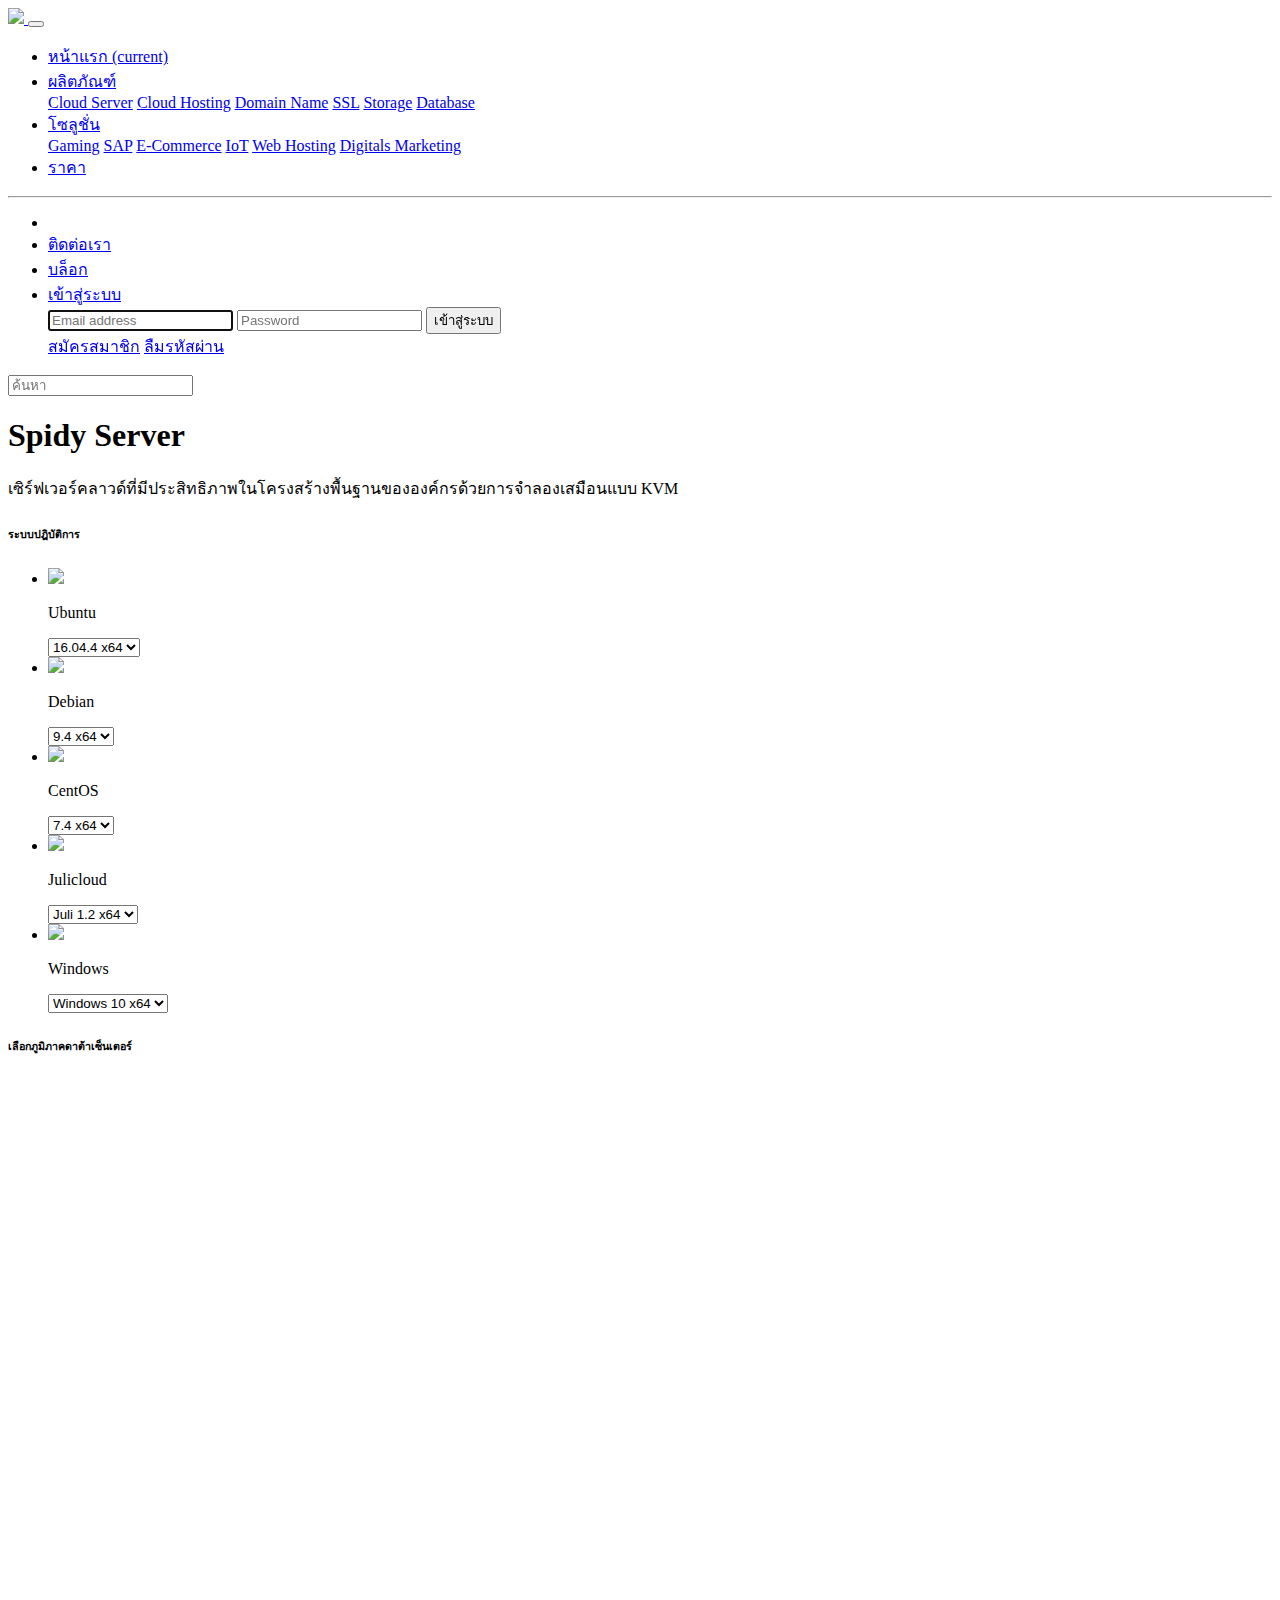
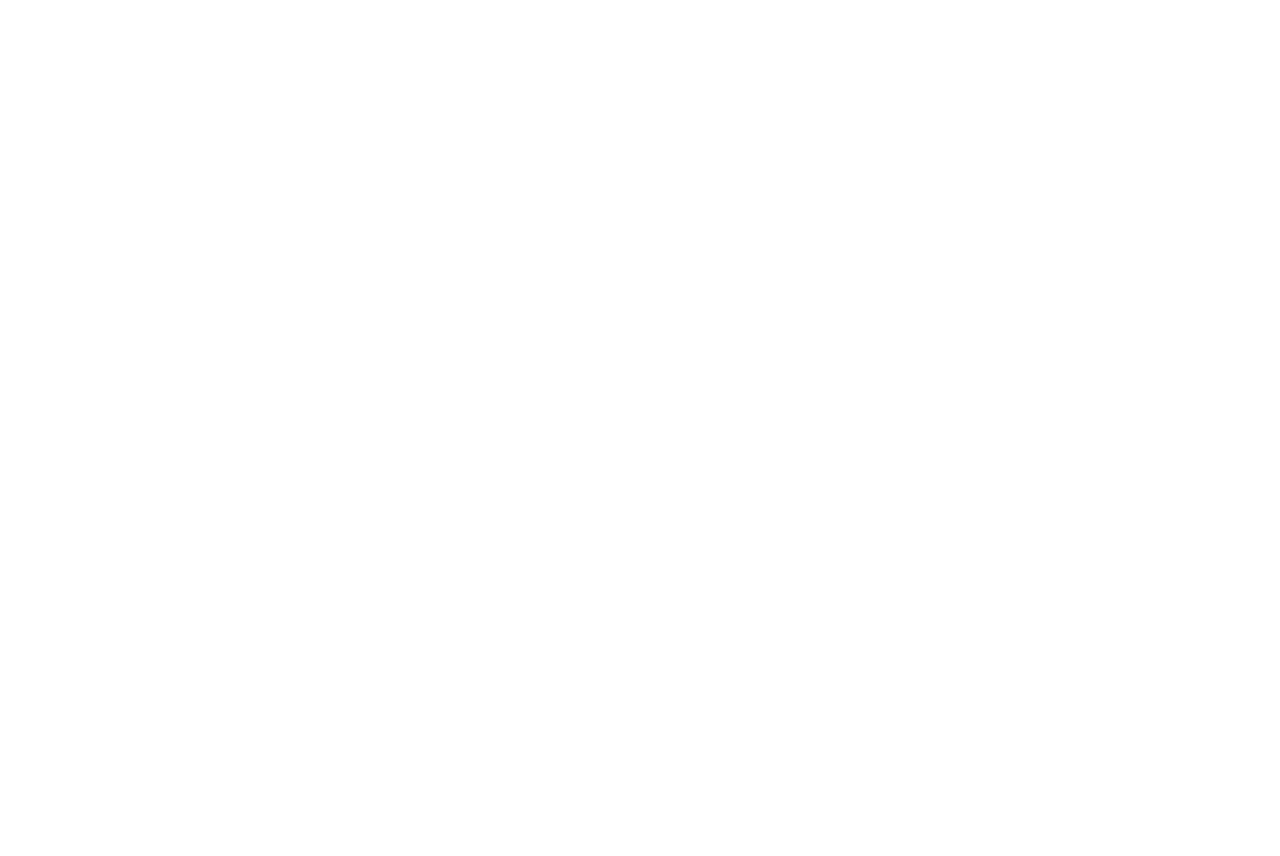
==== index.html @ 9f742e3f "update" ====
<!DOCTYPE html>
<html>

<head>
    <meta charset="utf-8" />
    <title>Spidy Base</title>
    <meta name="viewport" content="width=device-width, initial-scale=1">

    <link rel="stylesheet" href="css/reset.css">
    <link rel="stylesheet" href="css/font-awesome.min.css">
    <link rel="stylesheet" href="css/bootstrap.min.css">
    <link rel="stylesheet" href="css/style.css">

    <script src="js/jquery.js"></script>
    <script src="js/bootstrap.min.js"></script>

    <link href="https://fonts.googleapis.com/css?family=Prompt:300,400,600|Roboto:300,400,500&amp;subset=thai" rel="stylesheet">
</head>

<body>
    <header>
        <nav class="navbar fixed-top navbar-expand-lg navbar-dark bgc-dark">
            <div class="container">
                <a class="navbar-brand" href="/">
                    <img src="images/logo.png" height="43" class="d-inline-block align-top">
                </a>
                <button class="navbar-toggler" type="button" data-toggle="collapse" data-target="#navbarSupportedContent" aria-controls="navbarSupportedContent"
                    aria-expanded="false" aria-label="Toggle navigation">
                    <span class="navbar-toggler-icon"></span>
                </button>
                <div class="collapse navbar-collapse" id="navbarSupportedContent">
                    <ul class="navbar-nav mr-auto">
                        <li class="nav-item active">
                            <a class="nav-link" href="#">หน้าแรก
                                <span class="sr-only">(current)</span>
                            </a>
                        </li>
                        <li class="nav-item dropdown">
                            <a class="nav-link dropdown-toggle" href="#" id="navbarDropdown" role="button" data-toggle="dropdown" aria-haspopup="true"
                                aria-expanded="false">
                                ผลิตภัณฑ์
                            </a>
                            <div class="dropdown-menu" aria-labelledby="navbarDropdown">
                                <a class="dropdown-item" href="#">Cloud Server</a>
                                <a class="dropdown-item" href="#">Cloud Hosting</a>
                                <a class="dropdown-item" href="#">Domain Name</a>
                                <a class="dropdown-item" href="#">SSL</a>
                                <a class="dropdown-item" href="#">Storage</a>
                                <a class="dropdown-item" href="#">Database</a>
                            </div>
                        </li>
                        <li class="nav-item dropdown">
                            <a class="nav-link dropdown-toggle" href="#" id="navbarDropdown" role="button" data-toggle="dropdown" aria-haspopup="true"
                                aria-expanded="false">
                                โซลูชั่น
                            </a>
                            <div class="dropdown-menu" aria-labelledby="navbarDropdown">
                                <a class="dropdown-item" href="#">Gaming</a>
                                <a class="dropdown-item" href="#">SAP</a>
                                <a class="dropdown-item" href="#">E-Commerce</a>
                                <a class="dropdown-item" href="#">IoT</a>
                                <a class="dropdown-item" href="#">Web Hosting</a>
                                <a class="dropdown-item" href="#">Digitals Marketing</a>
                            </div>
                        </li>
                        <li class="nav-item">
                            <a class="nav-link" href="#">ราคา</a>
                        </li>
                    </ul>
                    <hr>
                    <div class="my-2 my-lg-0">
                        <ul class="navbar-nav mr-auto">
                            <li class="nav-item">
                                <a class="nav-link form-search-icon" href="#">
                                    <i class="fa fa-search"></i>
                                </a>
                            </li>
                            <li class="nav-item">
                                <a class="nav-link" href="#">ติดต่อเรา</a>
                            </li>
                            <li class="nav-item">
                                <a class="nav-link" href="#">บล็อก</a>
                            </li>
                            <span class="hr-vertical"></span>
                            <li class="nav-item dropdown">
                                <a class="nav-link dropdown-toggle" href="#" id="navDropLogin" role="button" data-toggle="dropdown" aria-haspopup="true"
                                    aria-expanded="false">
                                    <i class="fa fa-fw fa-user icon-nav-user"></i>
                                    <span class="login-text">เข้าสู่ระบบ</span>
                                </a>
                                <div class="dropdown-menu drop-login" aria-labelledby="navDropLogin">
                                    <form class="form-signin">
                                        <input type="email" class="form-control nav-login" placeholder="Email address" required="" autofocus="">
                                        <input type="password" class="form-control nav-login" placeholder="Password" required="">
                                        <button class="btn btn-sm btn-secondary btn-block" type="submit">เข้าสู่ระบบ</button>
                                    </form>
                                    <a class="dropdown-item" href="#">สมัครสมาชิก</a>
                                    <a class="dropdown-item" href="#">ลืมรหัสผ่าน</a>
                                </div>
                            </li>
                        </ul>
                        <div class="search-box">
                            <form class="form-inline form-search">
                                <input class="form-control" type="search" placeholder="ค้นหา" aria-label="Search">
                            </form>
                        </div>
                    </div>
                </div>
            </div>
        </nav>
    </header>
    <section id="customize">
        <div class="container">
            <h1 class="header-section">Spidy
                <span class="header-section-sub">Server</span>
            </h1>
            <p>เซิร์ฟเวอร์คลาวด์ที่มีประสิทธิภาพในโครงสร้างพื้นฐานขององค์กรด้วยการจำลองเสมือนแบบ KVM</p>

            <h6>ระบบปฎิบัติการ</h6>
            <ul class="os-slider">
                <li class="oslist">
                    <div class="card active">
                        <div class="card-head">
                            <img class="os-img" src="images/os_1.png" width="80">
                            <p class="title">Ubuntu</p>
                        </div>
                        <div class="card-body">
                            <select class="form-control">
                                <option>16.04.4 x64</option>
                                <option>16.04.4 x32</option>
                                <option>14.04.5 x64</option>
                            </select>
                        </div>
                    </div>
                </li>
                <li class="oslist">
                    <div class="card">
                        <div class="card-head">
                            <img class="os-img" src="images/os_2.png" width="80">
                            <p>Debian</p>
                        </div>
                        <div class="card-body">
                            <select class="form-control">
                                <option>9.4 x64</option>
                                <option>9.4 x32</option>
                            </select>
                        </div>
                    </div>
                </li>
                <li class="oslist">
                    <div class="card">
                        <div class="card-head">
                            <img class="os-img" src="images/os_3.png" width="80">
                            <p>CentOS</p>
                        </div>
                        <div class="card-body">
                            <select class="form-control">
                                <option>7.4 x64</option>
                                <option>7.4 x32</option>
                            </select>
                        </div>
                    </div>
                </li>
                <li class="oslist">
                    <div class="card">
                        <div class="card-head">
                            <img class="os-img" src="images/os_4.png" width="80">
                            <p>Julicloud</p>
                        </div>
                        <div class="card-body">
                            <select class="form-control">
                                <option>Juli 1.2 x64</option>
                                <option>Juli 1.2 x32</option>
                            </select>
                        </div>
                    </div>
                </li>
                <li class="oslist">
                    <div class="card">
                        <div class="card-head">
                            <img class="os-img" src="images/os_5.png" width="80">
                            <p>Windows</p>
                        </div>
                        <div class="card-body">
                            <select class="form-control">
                                <option>Windows 10 x64</option>
                                <option>Windows 10 x32</option>
                            </select>
                        </div>
                    </div>
                </li>
            </ul>
            <h6>เลือกภูมิภาคดาต้าเซ็นเตอร์</h6>
        </div>
    </section>
    <br>
    <br>
    <br>
    <br>
    <br>
    <br>
    <br>
    <br>
    <br>
    <br>
    <br>
    <br>
    <br>
    <br>
    <br>
    <br>
    <br>
    <br>
    <br>
    <br>
    <br>
    <br>
    <br>
    <br>
    <br>
    <br>
    <br>
    <br>
    <br>
    <br>
    <br>
    <br>
    <br>
    <br>
    <br>
    <br>
    <br>
    <br>
    <br>
    <br>
    <br>
    <br>
    <br>
    <br>
    <br>
    <br>
    <br>
    <br>
    <br>
    <br>
    <br>
    <br>
    <br>
    <br>
    <br>
    <br>
    <br>
    <br>
    <br>
    <br>
    <br>
    <br>
    <br>
    <br>
    <br>
    <br>
    <br>
    <br>
    <br>
    <br>
    <br>
    <br>
    <br>
    <br>
    <br>
    <br>
</body>

</html>
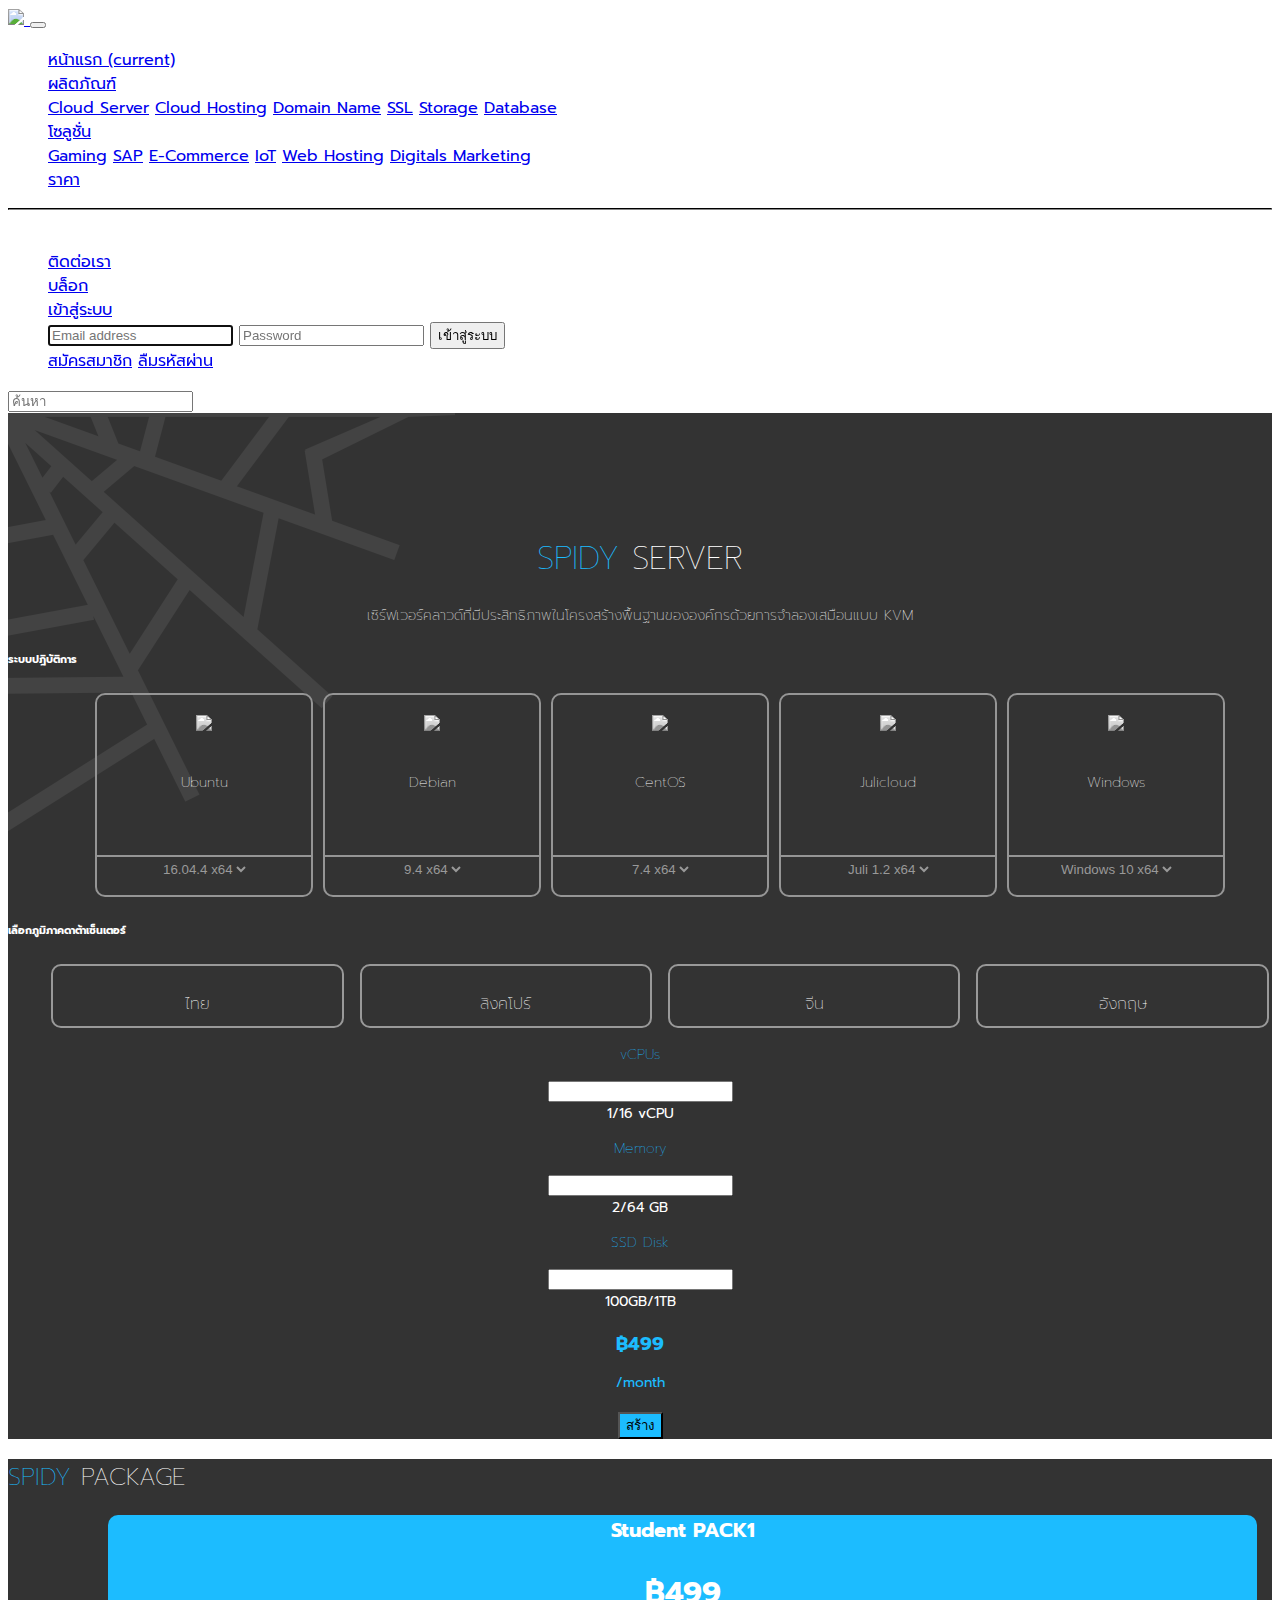
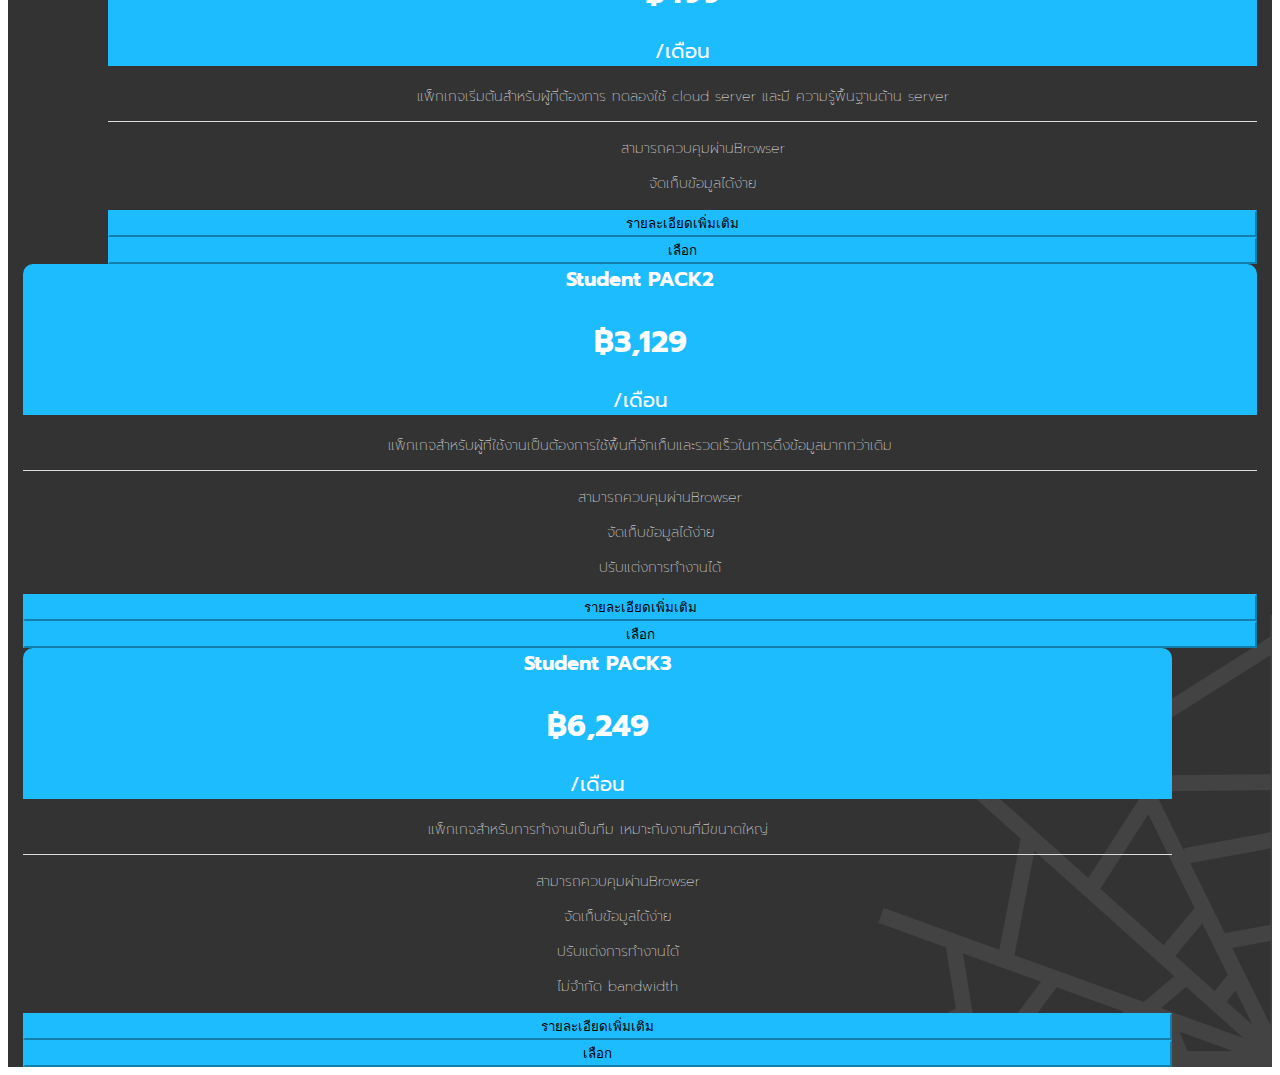
==== commit 5f218d5d: "Update" ====
--- a/index.html
+++ b/index.html
@@ -3,16 +3,21 @@
 
 <head>
     <meta charset="utf-8" />
-    <title>Spidy Base</title>
+    <title>Home - Spidybase</title>
     <meta name="viewport" content="width=device-width, initial-scale=1">
 
     <link rel="stylesheet" href="css/reset.css">
     <link rel="stylesheet" href="css/font-awesome.min.css">
     <link rel="stylesheet" href="css/bootstrap.min.css">
+    <link rel="stylesheet" href="css/bootstrap-slider.min.css">
     <link rel="stylesheet" href="css/style.css">
 
     <script src="js/jquery.js"></script>
+    <script src="https://cdnjs.cloudflare.com/ajax/libs/popper.js/1.11.0/umd/popper.min.js" integrity="sha384-b/U6ypiBEHpOf/4+1nzFpr53nxSS+GLCkfwBdFNTxtclqqenISfwAzpKaMNFNmj4"
+        crossorigin="anonymous"></script>
     <script src="js/bootstrap.min.js"></script>
+    <script src="js/bootstrap-slider.min.js"></script>
+    <script src="js/customize.js"></script>
 
     <link href="https://fonts.googleapis.com/css?family=Prompt:300,400,600|Roboto:300,400,500&amp;subset=thai" rel="stylesheet">
 </head>
@@ -21,7 +26,7 @@
     <header>
         <nav class="navbar fixed-top navbar-expand-lg navbar-dark bgc-dark">
             <div class="container">
-                <a class="navbar-brand" href="/">
+                <a class="navbar-brand" href="index.html">
                     <img src="images/logo.png" height="43" class="d-inline-block align-top">
                 </a>
                 <button class="navbar-toggler" type="button" data-toggle="collapse" data-target="#navbarSupportedContent" aria-controls="navbarSupportedContent"
@@ -31,7 +36,7 @@
                 <div class="collapse navbar-collapse" id="navbarSupportedContent">
                     <ul class="navbar-nav mr-auto">
                         <li class="nav-item active">
-                            <a class="nav-link" href="#">หน้าแรก
+                            <a class="nav-link" href="index.html">หน้าแรก
                                 <span class="sr-only">(current)</span>
                             </a>
                         </li>
@@ -76,7 +81,7 @@
                                 </a>
                             </li>
                             <li class="nav-item">
-                                <a class="nav-link" href="#">ติดต่อเรา</a>
+                                <a class="nav-link" href="contact.html">ติดต่อเรา</a>
                             </li>
                             <li class="nav-item">
                                 <a class="nav-link" href="#">บล็อก</a>
@@ -109,7 +114,7 @@
             </div>
         </nav>
     </header>
-    <section id="customize">
+    <section class="pt-100" id="customize">
         <div class="container">
             <h1 class="header-section">Spidy
                 <span class="header-section-sub">Server</span>
@@ -119,10 +124,12 @@
             <h6>ระบบปฎิบัติการ</h6>
             <ul class="os-slider">
                 <li class="oslist">
-                    <div class="card active">
+                    <div class="card">
                         <div class="card-head">
                             <img class="os-img" src="images/os_1.png" width="80">
-                            <p class="title">Ubuntu</p>
+                            <p class="title">
+                                Ubuntu
+                            </p>
                         </div>
                         <div class="card-body">
                             <select class="form-control">
@@ -137,7 +144,9 @@
                     <div class="card">
                         <div class="card-head">
                             <img class="os-img" src="images/os_2.png" width="80">
-                            <p>Debian</p>
+                            <p class="title">
+                                Debian
+                            </p>
                         </div>
                         <div class="card-body">
                             <select class="form-control">
@@ -151,7 +160,9 @@
                     <div class="card">
                         <div class="card-head">
                             <img class="os-img" src="images/os_3.png" width="80">
-                            <p>CentOS</p>
+                            <p class="title">
+                                CentOS
+                            </p>
                         </div>
                         <div class="card-body">
                             <select class="form-control">
@@ -165,7 +176,10 @@
                     <div class="card">
                         <div class="card-head">
                             <img class="os-img" src="images/os_4.png" width="80">
-                            <p>Julicloud</p>
+
+                            <p class="title">
+                                Julicloud
+                            </p>
                         </div>
                         <div class="card-body">
                             <select class="form-control">
@@ -179,7 +193,9 @@
                     <div class="card">
                         <div class="card-head">
                             <img class="os-img" src="images/os_5.png" width="80">
-                            <p>Windows</p>
+                            <p class="title">
+                                Windows
+                            </p>
                         </div>
                         <div class="card-body">
                             <select class="form-control">
@@ -191,84 +207,196 @@
                 </li>
             </ul>
             <h6>เลือกภูมิภาคดาต้าเซ็นเตอร์</h6>
+            <ul class="dtc-slider">
+                <li class="datacenter">
+                    <div class="dtc-list">
+                        <p class="dtc-text">ไทย</p>
+                    </div>
+                </li>
+                <li class="datacenter">
+                    <div class="dtc-list">
+                        <p class="dtc-text">สิงคโปร์</p>
+                    </div>
+                </li>
+                <li class="datacenter">
+                    <div class="dtc-list">
+                        <p class="dtc-text">จีน</p>
+                    </div>
+                </li>
+                <li class="datacenter">
+                    <div class="dtc-list">
+                        <p class="dtc-text">อังกฤษ</p>
+                    </div>
+                </li>
+            </ul>
+            <div class="row">
+                <div class="col-md-2 text-left">
+                    <p class="req-os-text">vCPUs
+                        <i class="fa fa-info-circle text-warning" data-toggle="tooltip" data-placement="right" title="Tooltip on right"></i>
+                    </p>
+
+                </div>
+                <div class="col">
+                    <input id="cpu" data-slider-tooltip="hide" type="text" />
+                </div>
+                <div class="col-md-2 text-right f-14">
+                    <span id="data-cpu">1</span>/16 vCPU
+                </div>
+            </div>
+            <div class="row">
+                <div class="col-md-2 text-left">
+                    <p class="req-os-text">Memory
+                        <i class="fa fa-info-circle text-warning" data-toggle="tooltip" data-placement="right" title="Tooltip on right"></i>
+                    </p>
+                </div>
+                <div class="col">
+                    <input id="memory" data-slider-tooltip="hide" type="text" />
+                </div>
+                <div class="col-md-2 text-right f-14">
+                    <span id="data-memory">2</span>/64 GB
+                </div>
+            </div>
+            <div class="row">
+                <div class="col-md-2 text-left">
+                    <p class="req-os-text">SSD Disk
+                        <i class="fa fa-info-circle text-warning" data-toggle="tooltip" data-placement="right" title="Tooltip on right"></i>
+                    </p>
+                </div>
+                <div class="col">
+                    <input id="disk" data-slider-tooltip="hide" type="text" />
+                </div>
+                <div class="col-md-2 text-right f-14">
+                    <span id="data-disk">100</span>GB/1TB
+                </div>
+            </div>
+            <div class="row mt-3">
+                <div class="col-auto col-lg-8 text-right">
+                    <h3 class="color-theme">
+                        <span id="totalprice">฿499</span>
+                        <p>/month</p>
+                    </h3>
+                </div>
+                <div class="col col-lg-4">
+                    <button type="button" class="btn btn-primary btn-lg btn-block bg-theme">สร้าง</button>
+                </div>
+            </div>
         </div>
     </section>
-    <br>
-    <br>
-    <br>
-    <br>
-    <br>
-    <br>
-    <br>
-    <br>
-    <br>
-    <br>
-    <br>
-    <br>
-    <br>
-    <br>
-    <br>
-    <br>
-    <br>
-    <br>
-    <br>
-    <br>
-    <br>
-    <br>
-    <br>
-    <br>
-    <br>
-    <br>
-    <br>
-    <br>
-    <br>
-    <br>
-    <br>
-    <br>
-    <br>
-    <br>
-    <br>
-    <br>
-    <br>
-    <br>
-    <br>
-    <br>
-    <br>
-    <br>
-    <br>
-    <br>
-    <br>
-    <br>
-    <br>
-    <br>
-    <br>
-    <br>
-    <br>
-    <br>
-    <br>
-    <br>
-    <br>
-    <br>
-    <br>
-    <br>
-    <br>
-    <br>
-    <br>
-    <br>
-    <br>
-    <br>
-    <br>
-    <br>
-    <br>
-    <br>
-    <br>
-    <br>
-    <br>
-    <br>
-    <br>
-    <br>
-    <br>
-    <br>
+    <section id="package" class="pt-3">
+        <div class="container">
+            <h2 class="header-section h-package mb-3">Spidy
+                <span class="header-section-sub">Package</span>
+            </h2>
+            <div class="card-deck package-list mb-3 text-center text-dark">
+                <div class="card mb-4 box-shadow">
+                    <div class="card-header bg-theme">Student PACK1
+                        <h2 class="mt-3">฿499</h2>
+                        <p class="f-20">/เดือน</p>
+                    </div>
+                    <div class="card-body">
+                        <p class="card-text text-left">แพ็กเกจเริ่มต้นสำหรับผู้ที่ต้องการ ทดลองใช้ cloud server และมี ความรู้พื้นฐานด้าน server</p>
+                    </div>
+                    <div class="card-body secondary">
+                        <ul>
+                            <li>
+                                <p class="card-text text-left">
+                                    <i class="fa fa-fw fa-sliders color-theme"></i>
+                                    สามารถควบคุมผ่านBrowser
+                                </p>
+                            </li>
+                            <li>
+                                <p class="card-text text-left">
+                                    <i class="fa fa-fw fa-database color-theme"></i>
+                                    จัดเก็บข้อมูลได้ง่าย
+                                </p>
+                            </li>
+                        </ul>
+                    </div>
+                    <div class="card-footer">
+                        <button type="button" class="btn btn-primary btn-package mb-2">รายละเอียดเพิ่มเติม</button>
+                        <button type="button" class="btn btn-primary btn-package" id="student1">เลือก</button>
+                    </div>
+                </div>
+                <div class="card mb-4 box-shadow">
+                    <div class="card-header bg-theme">Student PACK2
+                        <h2 class="mt-3">฿3,129</h2>
+                        <p class="f-20">/เดือน</p>
+                    </div>
+                    <div class="card-body">
+                        <p class="card-text text-left">แพ็กเกจสำหรับผู้ที่ใช้งานเป็นต้องการใช้พื้นที่จักเก็บและรวดเร็วในการดึงข้อมูลมากกว่าเดิม
+                        </p>
+                    </div>
+                    <div class="card-body secondary">
+                        <ul>
+                            <li>
+                                <p class="card-text text-left">
+                                    <i class="fa fa-fw fa-sliders color-theme"></i>
+                                    สามารถควบคุมผ่านBrowser
+                                </p>
+                            </li>
+                            <li>
+                                <p class="card-text text-left">
+                                    <i class="fa fa-fw fa-database color-theme"></i>
+                                    จัดเก็บข้อมูลได้ง่าย
+                                </p>
+                            </li>
+                            <li>
+                                <p class="card-text text-left">
+                                    <i class="fa fa-fw fa-cog color-theme"></i>
+                                    ปรับแต่งการทำงานได้
+                                </p>
+                            </li>
+                        </ul>
+                    </div>
+                    <div class="card-footer">
+                        <button type="button" class="btn btn-primary btn-package mb-2">รายละเอียดเพิ่มเติม</button>
+                        <button type="button" class="btn btn-primary btn-package" id="student2">เลือก</button>
+                    </div>
+                </div>
+                <div class="card mb-4 box-shadow">
+                    <div class="card-header bg-theme">Student PACK3
+                        <h2 class="mt-3">฿6,249</h2>
+                        <p class="f-20">/เดือน</p>
+                    </div>
+                    <div class="card-body">
+                        <p class="card-text text-left">แพ็กเกจสำหรับการทำงานเป็นทีม เหมาะกับงานที่มีขนาดใหญ่</p>
+                    </div>
+                    <div class="card-body secondary">
+                        <ul>
+                            <li>
+                                <p class="card-text text-left">
+                                    <i class="fa fa-fw fa-sliders color-theme"></i>
+                                    สามารถควบคุมผ่านBrowser
+                                </p>
+                            </li>
+                            <li>
+                                <p class="card-text text-left">
+                                    <i class="fa fa-fw fa-database color-theme"></i>
+                                    จัดเก็บข้อมูลได้ง่าย
+                                </p>
+                            </li>
+                            <li>
+                                <p class="card-text text-left">
+                                    <i class="fa fa-fw fa-cog color-theme"></i>
+                                    ปรับแต่งการทำงานได้
+                                </p>
+                            </li>
+                            <li>
+                                <p class="card-text text-left">
+                                    <i class="fa fa-fw fa-server color-theme"></i>
+                                    ไม่จำกัด bandwidth
+                                </p>
+                            </li>
+                        </ul>
+                    </div>
+                    <div class="card-footer">
+                        <button type="button" class="btn btn-primary btn-package mb-2">รายละเอียดเพิ่มเติม</button>
+                        <button type="button" class="btn btn-primary btn-package" id="student3">เลือก</button>
+                    </div>
+                </div>
+            </div>
+        </div>
+    </section>
 </body>
 
 </html>--- a/css/style.css
+++ b/css/style.css
@@ -0,0 +1,75 @@
+@import "components/navbar.css";
+@import "components/server-customize.css";
+@import "components/slider-handle.css";
+@import "components/package.css";
+body {
+    font-family: 'Prompt', sans-serif;
+    background-color: #fff;
+    color: #fff
+}
+
+.header-section {
+    color: #1cbcff;
+    font-weight: lighter;
+    text-transform: uppercase;
+}
+
+span.header-section-sub {
+    color: #fff;
+}
+
+hr {
+    border-color: #333
+}
+
+.pt-100 {
+    padding-top: 100px;
+}
+
+section {
+    text-align: center
+}
+
+section p {
+    font-weight: lighter;
+    font-size: 14px;
+}
+
+#customize {
+    background: url('/images/bg-spidy.png')#333;
+    background-repeat: no-repeat;
+}
+
+#package {
+    background: url('/images/bg-spidy2.png')#333;
+    background-repeat: no-repeat;
+    background-position: right bottom;
+}
+
+.bg-theme {
+    background-color: #1cbcff;
+}
+
+.color-theme {
+    color: #1cbcff;
+}
+
+.f-12 {
+    font-size: 12px;
+}
+
+.f-14 {
+    font-size: 14px;
+}
+
+.f-16 {
+    font-size: 16px;
+}
+
+.f-18 {
+    font-size: 18px;
+}
+
+.f-20 {
+    font-size: 20px;
+}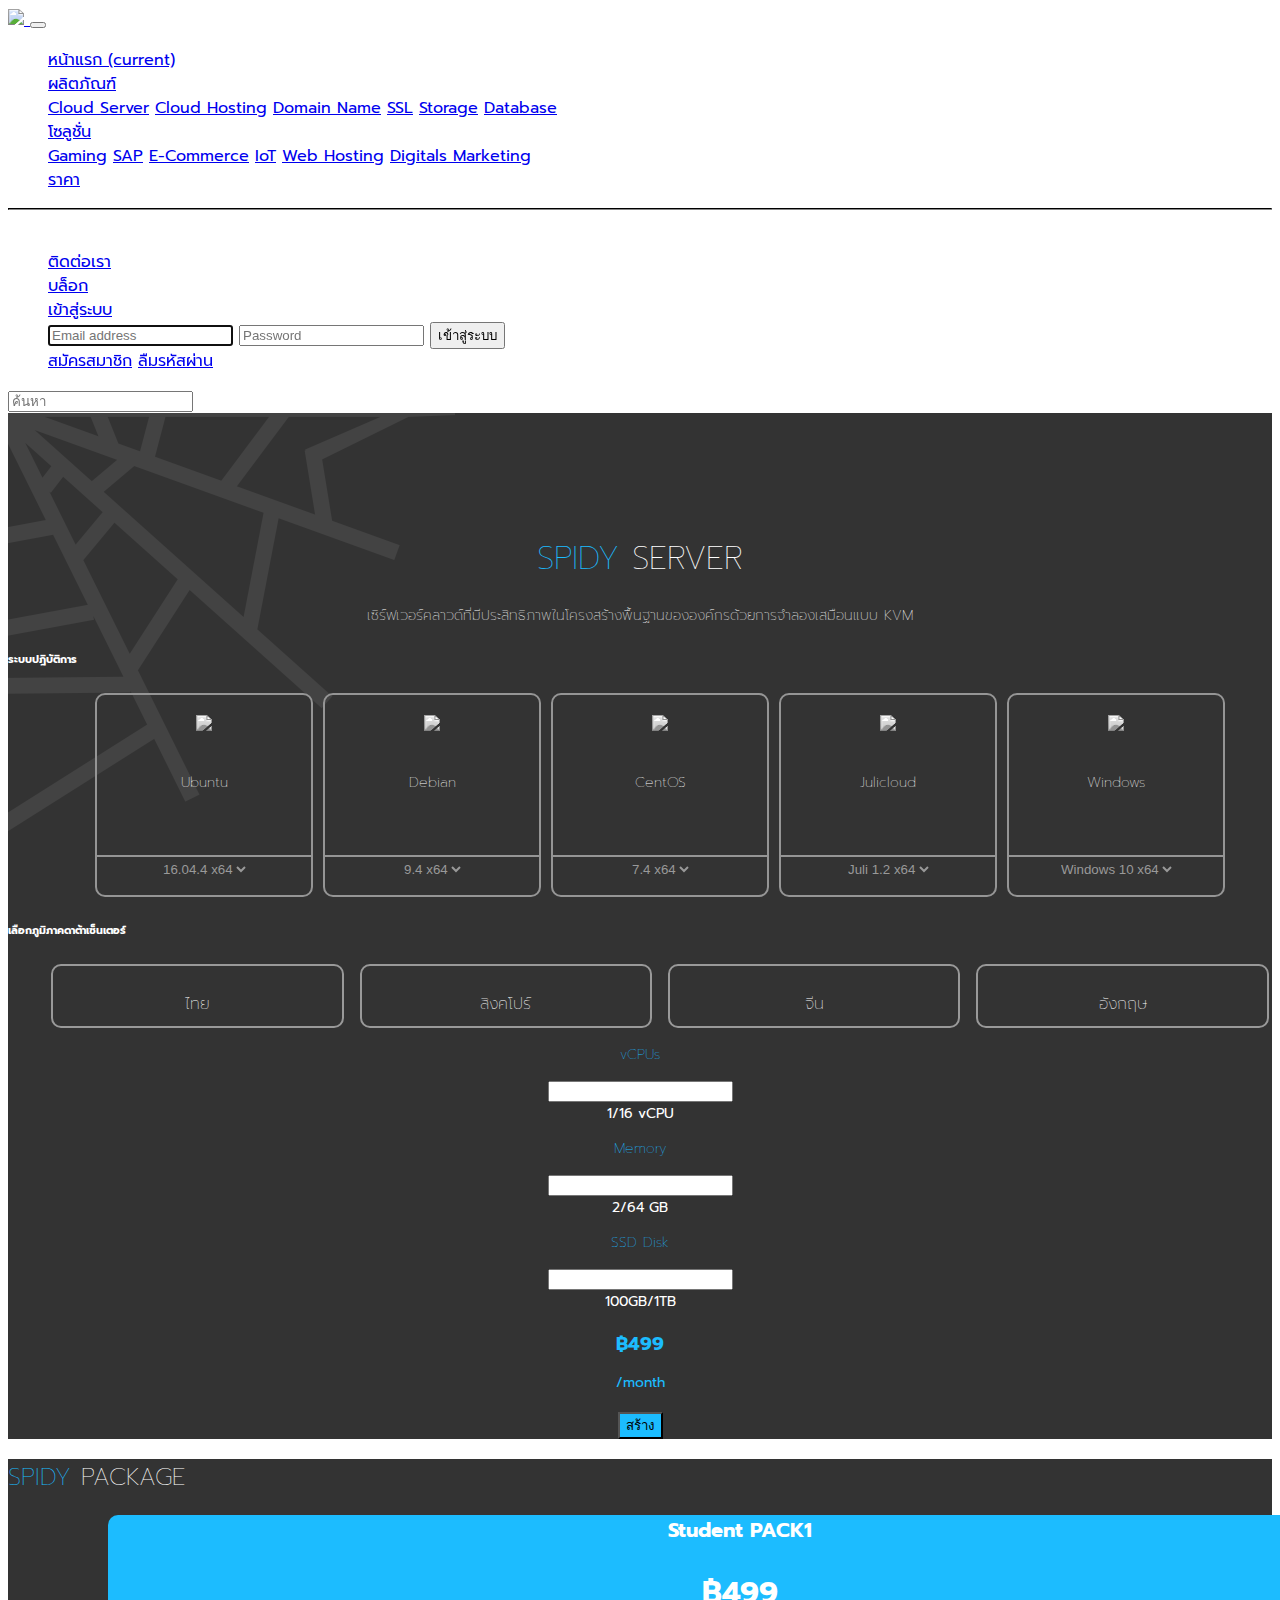
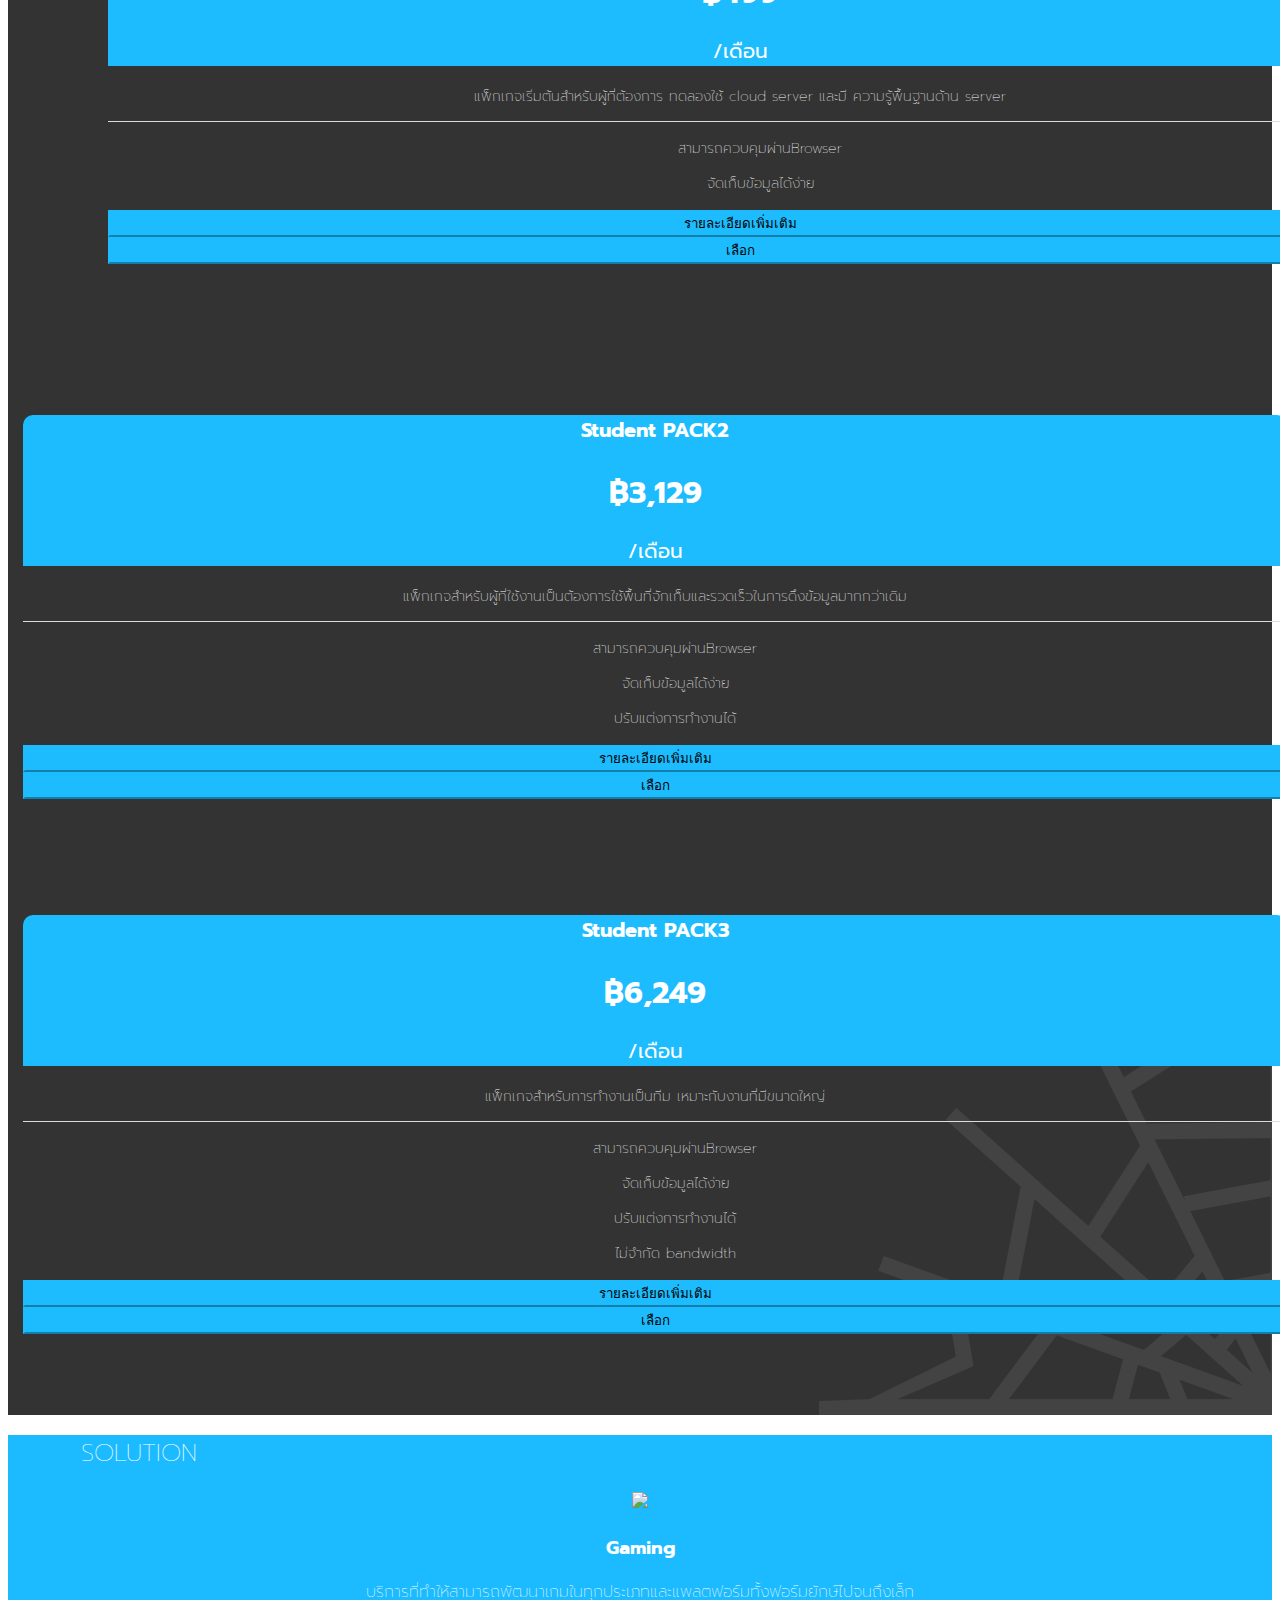
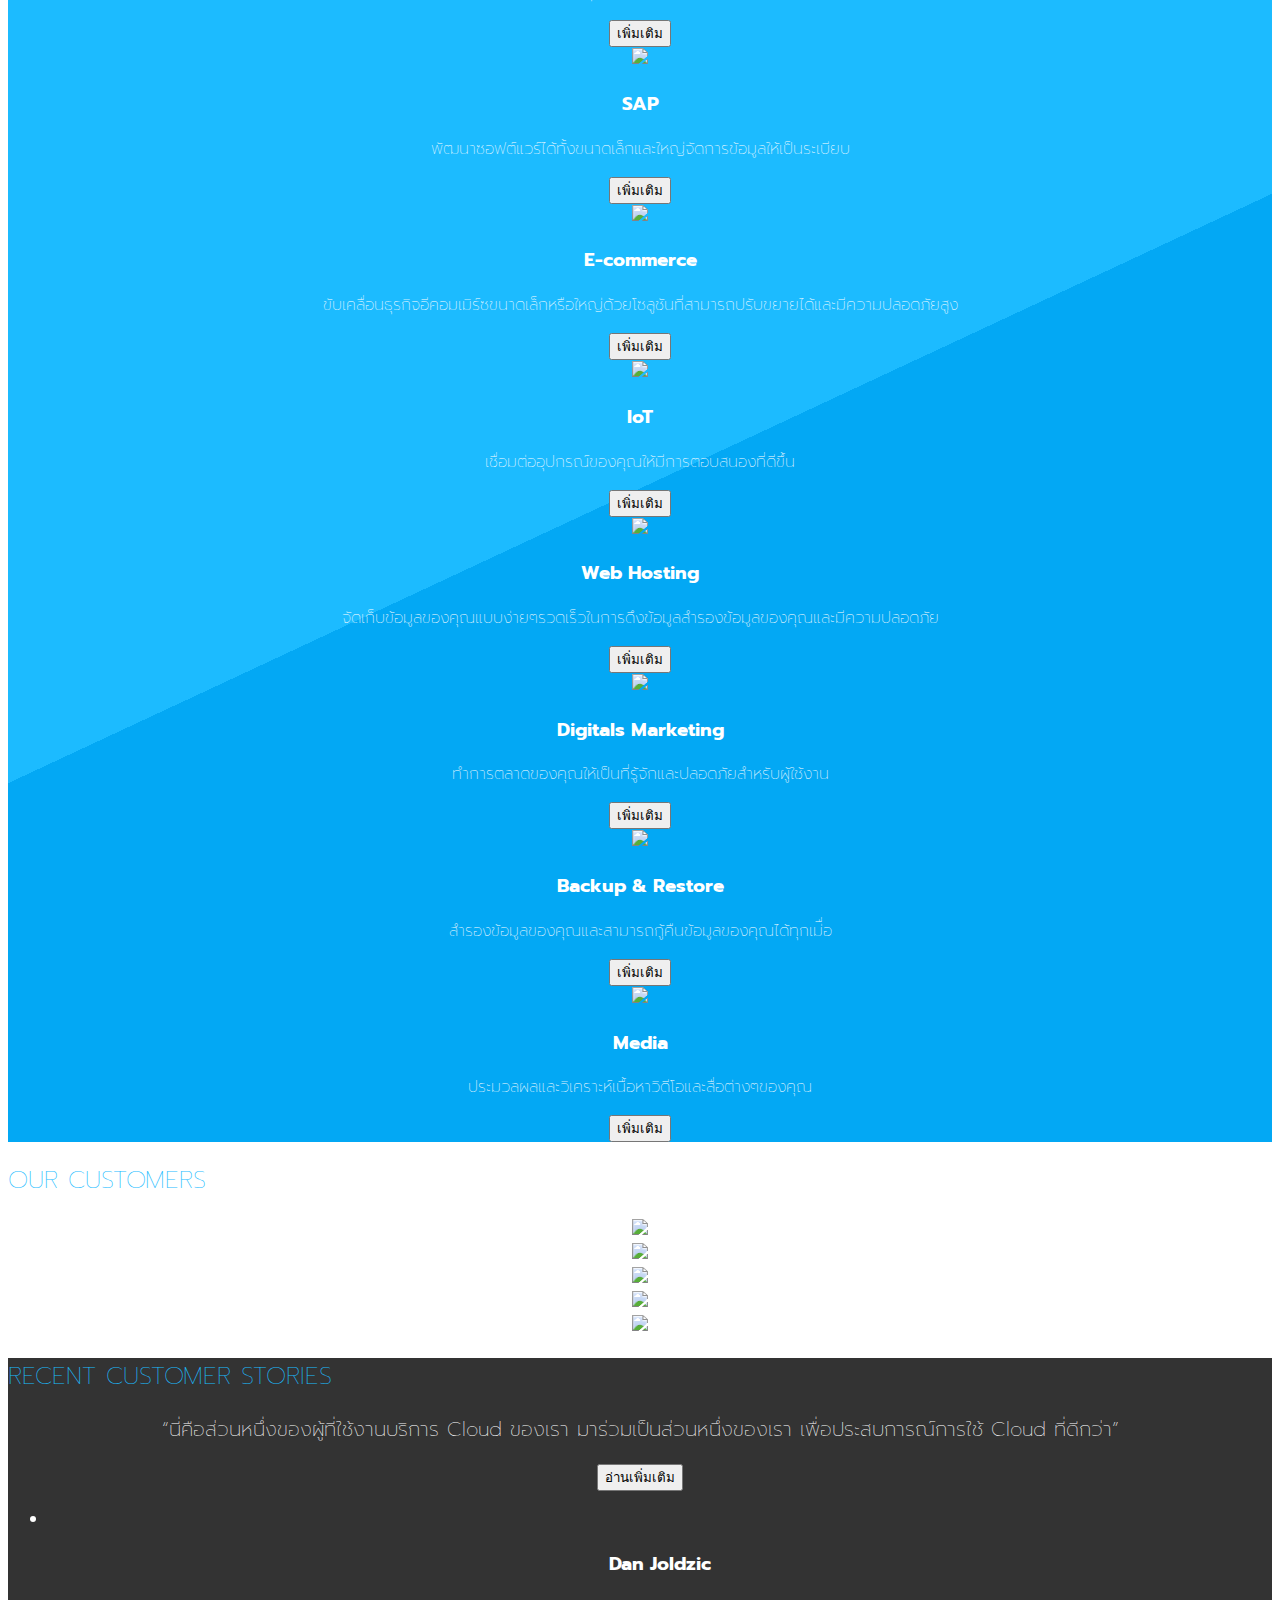
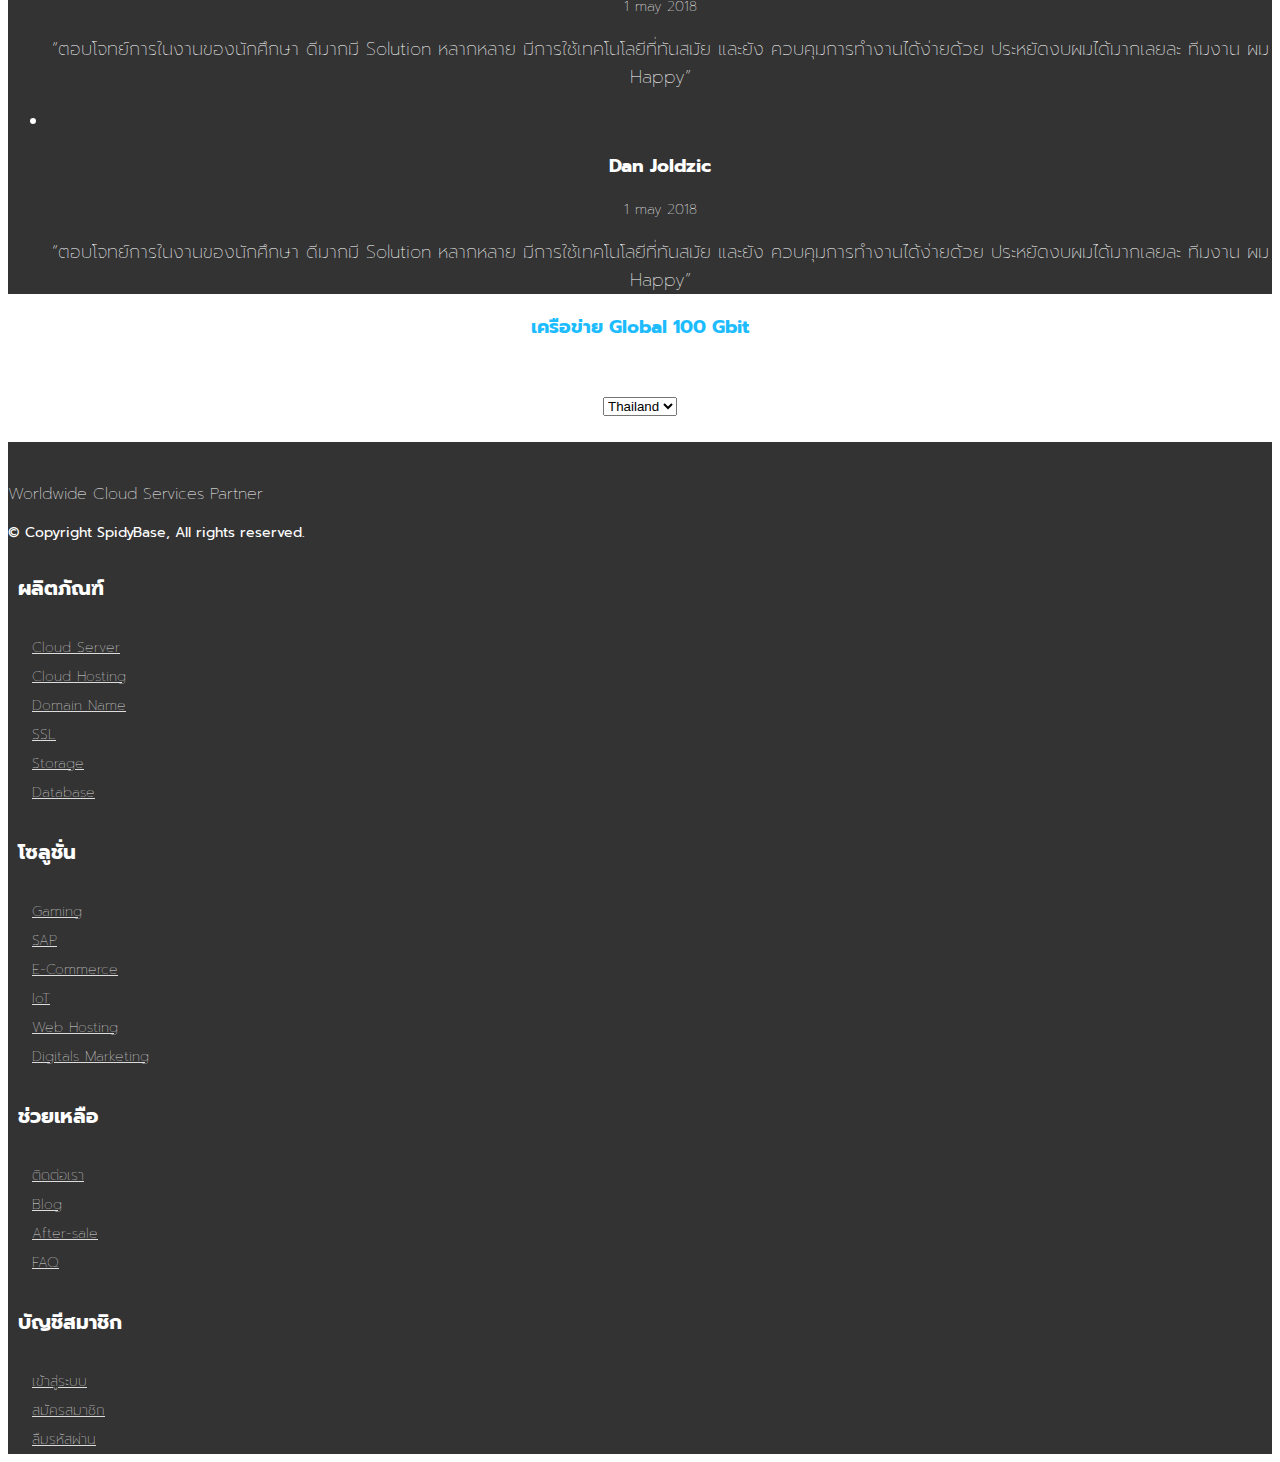
==== commit 0222b503: "Finish 95% {home}" ====
--- a/index.html
+++ b/index.html
@@ -10,6 +10,7 @@
     <link rel="stylesheet" href="css/font-awesome.min.css">
     <link rel="stylesheet" href="css/bootstrap.min.css">
     <link rel="stylesheet" href="css/bootstrap-slider.min.css">
+    <link rel="stylesheet" href="css/jquery.bxslider.css">
     <link rel="stylesheet" href="css/style.css">
 
     <script src="js/jquery.js"></script>
@@ -17,6 +18,7 @@
         crossorigin="anonymous"></script>
     <script src="js/bootstrap.min.js"></script>
     <script src="js/bootstrap-slider.min.js"></script>
+    <script src="js/jquery.bxslider.js"></script>
     <script src="js/customize.js"></script>
 
     <link href="https://fonts.googleapis.com/css?family=Prompt:300,400,600|Roboto:300,400,500&amp;subset=thai" rel="stylesheet">
@@ -287,116 +289,517 @@
             <h2 class="header-section h-package mb-3">Spidy
                 <span class="header-section-sub">Package</span>
             </h2>
-            <div class="card-deck package-list mb-3 text-center text-dark">
-                <div class="card mb-4 box-shadow">
-                    <div class="card-header bg-theme">Student PACK1
-                        <h2 class="mt-3">฿499</h2>
-                        <p class="f-20">/เดือน</p>
-                    </div>
-                    <div class="card-body">
-                        <p class="card-text text-left">แพ็กเกจเริ่มต้นสำหรับผู้ที่ต้องการ ทดลองใช้ cloud server และมี ความรู้พื้นฐานด้าน server</p>
-                    </div>
-                    <div class="card-body secondary">
-                        <ul>
-                            <li>
-                                <p class="card-text text-left">
-                                    <i class="fa fa-fw fa-sliders color-theme"></i>
-                                    สามารถควบคุมผ่านBrowser
-                                </p>
-                            </li>
-                            <li>
-                                <p class="card-text text-left">
-                                    <i class="fa fa-fw fa-database color-theme"></i>
-                                    จัดเก็บข้อมูลได้ง่าย
-                                </p>
-                            </li>
-                        </ul>
-                    </div>
-                    <div class="card-footer">
-                        <button type="button" class="btn btn-primary btn-package mb-2">รายละเอียดเพิ่มเติม</button>
-                        <button type="button" class="btn btn-primary btn-package" id="student1">เลือก</button>
-                    </div>
-                </div>
-                <div class="card mb-4 box-shadow">
-                    <div class="card-header bg-theme">Student PACK2
-                        <h2 class="mt-3">฿3,129</h2>
-                        <p class="f-20">/เดือน</p>
-                    </div>
-                    <div class="card-body">
-                        <p class="card-text text-left">แพ็กเกจสำหรับผู้ที่ใช้งานเป็นต้องการใช้พื้นที่จักเก็บและรวดเร็วในการดึงข้อมูลมากกว่าเดิม
-                        </p>
-                    </div>
-                    <div class="card-body secondary">
-                        <ul>
-                            <li>
-                                <p class="card-text text-left">
-                                    <i class="fa fa-fw fa-sliders color-theme"></i>
-                                    สามารถควบคุมผ่านBrowser
-                                </p>
-                            </li>
-                            <li>
-                                <p class="card-text text-left">
-                                    <i class="fa fa-fw fa-database color-theme"></i>
-                                    จัดเก็บข้อมูลได้ง่าย
-                                </p>
-                            </li>
-                            <li>
-                                <p class="card-text text-left">
-                                    <i class="fa fa-fw fa-cog color-theme"></i>
-                                    ปรับแต่งการทำงานได้
-                                </p>
-                            </li>
-                        </ul>
-                    </div>
-                    <div class="card-footer">
-                        <button type="button" class="btn btn-primary btn-package mb-2">รายละเอียดเพิ่มเติม</button>
-                        <button type="button" class="btn btn-primary btn-package" id="student2">เลือก</button>
-                    </div>
-                </div>
-                <div class="card mb-4 box-shadow">
-                    <div class="card-header bg-theme">Student PACK3
-                        <h2 class="mt-3">฿6,249</h2>
-                        <p class="f-20">/เดือน</p>
-                    </div>
-                    <div class="card-body">
-                        <p class="card-text text-left">แพ็กเกจสำหรับการทำงานเป็นทีม เหมาะกับงานที่มีขนาดใหญ่</p>
-                    </div>
-                    <div class="card-body secondary">
-                        <ul>
-                            <li>
-                                <p class="card-text text-left">
-                                    <i class="fa fa-fw fa-sliders color-theme"></i>
-                                    สามารถควบคุมผ่านBrowser
-                                </p>
-                            </li>
-                            <li>
-                                <p class="card-text text-left">
-                                    <i class="fa fa-fw fa-database color-theme"></i>
-                                    จัดเก็บข้อมูลได้ง่าย
-                                </p>
-                            </li>
-                            <li>
-                                <p class="card-text text-left">
-                                    <i class="fa fa-fw fa-cog color-theme"></i>
-                                    ปรับแต่งการทำงานได้
-                                </p>
-                            </li>
-                            <li>
-                                <p class="card-text text-left">
-                                    <i class="fa fa-fw fa-server color-theme"></i>
-                                    ไม่จำกัด bandwidth
-                                </p>
-                            </li>
-                        </ul>
-                    </div>
-                    <div class="card-footer">
-                        <button type="button" class="btn btn-primary btn-package mb-2">รายละเอียดเพิ่มเติม</button>
-                        <button type="button" class="btn btn-primary btn-package" id="student3">เลือก</button>
+            <div class="device-md">
+                <div class="card-deck package-list text-center text-dark">
+                    <div class="card mb-4 box-shadow">
+                        <div class="card-header bg-theme">Student PACK1
+                            <h2 class="mt-3">฿499</h2>
+                            <p class="f-20">/เดือน</p>
+                        </div>
+                        <div class="card-body">
+                            <p class="card-text text-left">แพ็กเกจเริ่มต้นสำหรับผู้ที่ต้องการ ทดลองใช้ cloud server และมี ความรู้พื้นฐานด้าน server</p>
+                        </div>
+                        <div class="card-body secondary">
+                            <ul>
+                                <li>
+                                    <p class="card-text text-left">
+                                        <i class="fa fa-fw fa-sliders color-theme"></i>
+                                        สามารถควบคุมผ่านBrowser
+                                    </p>
+                                </li>
+                                <li>
+                                    <p class="card-text text-left">
+                                        <i class="fa fa-fw fa-database color-theme"></i>
+                                        จัดเก็บข้อมูลได้ง่าย
+                                    </p>
+                                </li>
+                            </ul>
+                        </div>
+                        <div class="card-footer">
+                            <button type="button" class="btn btn-primary btn-package mb-2">รายละเอียดเพิ่มเติม</button>
+                            <button type="button" class="btn btn-primary btn-package" id="student1">เลือก</button>
+                        </div>
+                    </div>
+                    <div class="card mb-4 box-shadow">
+                        <div class="card-header bg-theme">Student PACK2
+                            <h2 class="mt-3">฿3,129</h2>
+                            <p class="f-20">/เดือน</p>
+                        </div>
+                        <div class="card-body">
+                            <p class="card-text text-left">แพ็กเกจสำหรับผู้ที่ใช้งานเป็นต้องการใช้พื้นที่จักเก็บและรวดเร็วในการดึงข้อมูลมากกว่าเดิม
+                            </p>
+                        </div>
+                        <div class="card-body secondary">
+                            <ul>
+                                <li>
+                                    <p class="card-text text-left">
+                                        <i class="fa fa-fw fa-sliders color-theme"></i>
+                                        สามารถควบคุมผ่านBrowser
+                                    </p>
+                                </li>
+                                <li>
+                                    <p class="card-text text-left">
+                                        <i class="fa fa-fw fa-database color-theme"></i>
+                                        จัดเก็บข้อมูลได้ง่าย
+                                    </p>
+                                </li>
+                                <li>
+                                    <p class="card-text text-left">
+                                        <i class="fa fa-fw fa-cog color-theme"></i>
+                                        ปรับแต่งการทำงานได้
+                                    </p>
+                                </li>
+                            </ul>
+                        </div>
+                        <div class="card-footer">
+                            <button type="button" class="btn btn-primary btn-package mb-2">รายละเอียดเพิ่มเติม</button>
+                            <button type="button" class="btn btn-primary btn-package" id="student2">เลือก</button>
+                        </div>
+                    </div>
+                    <div class="card mb-4 box-shadow">
+                        <div class="card-header bg-theme">Student PACK3
+                            <h2 class="mt-3">฿6,249</h2>
+                            <p class="f-20">/เดือน</p>
+                        </div>
+                        <div class="card-body">
+                            <p class="card-text text-left">แพ็กเกจสำหรับการทำงานเป็นทีม เหมาะกับงานที่มีขนาดใหญ่</p>
+                        </div>
+                        <div class="card-body secondary">
+                            <ul>
+                                <li>
+                                    <p class="card-text text-left">
+                                        <i class="fa fa-fw fa-sliders color-theme"></i>
+                                        สามารถควบคุมผ่านBrowser
+                                    </p>
+                                </li>
+                                <li>
+                                    <p class="card-text text-left">
+                                        <i class="fa fa-fw fa-database color-theme"></i>
+                                        จัดเก็บข้อมูลได้ง่าย
+                                    </p>
+                                </li>
+                                <li>
+                                    <p class="card-text text-left">
+                                        <i class="fa fa-fw fa-cog color-theme"></i>
+                                        ปรับแต่งการทำงานได้
+                                    </p>
+                                </li>
+                                <li>
+                                    <p class="card-text text-left">
+                                        <i class="fa fa-fw fa-server color-theme"></i>
+                                        ไม่จำกัด bandwidth
+                                    </p>
+                                </li>
+                            </ul>
+                        </div>
+                        <div class="card-footer">
+                            <button type="button" class="btn btn-primary btn-package mb-2">รายละเอียดเพิ่มเติม</button>
+                            <button type="button" class="btn btn-primary btn-package" id="student3">เลือก</button>
+                        </div>
+                    </div>
+                </div>
+            </div>
+            <div class="device-sm">
+                <div class="card-deck package-list text-center text-dark package-slider">
+                    <div class="card box-shadow">
+                        <div class="card-header bg-theme">Student PACK1
+                            <h2 class="mt-3">฿499</h2>
+                            <p class="f-20">/เดือน</p>
+                        </div>
+                        <div class="card-body">
+                            <p class="card-text text-left">แพ็กเกจเริ่มต้นสำหรับผู้ที่ต้องการ ทดลองใช้ cloud server และมี ความรู้พื้นฐานด้าน server</p>
+                        </div>
+                        <div class="card-body secondary">
+                            <ul>
+                                <li>
+                                    <p class="card-text text-left">
+                                        <i class="fa fa-fw fa-sliders color-theme"></i>
+                                        สามารถควบคุมผ่านBrowser
+                                    </p>
+                                </li>
+                                <li>
+                                    <p class="card-text text-left">
+                                        <i class="fa fa-fw fa-database color-theme"></i>
+                                        จัดเก็บข้อมูลได้ง่าย
+                                    </p>
+                                </li>
+                                <li>
+                                    <p class="text-white">ETC</p>
+                                </li>
+                            </ul>
+                        </div>
+                        <div class="card-footer">
+                            <button type="button" class="btn btn-primary btn-package mb-2">รายละเอียดเพิ่มเติม</button>
+                            <button type="button" class="btn btn-primary btn-package" id="student1">เลือก</button>
+                        </div>
+                    </div>
+                    <div class="card box-shadow">
+                        <div class="card-header bg-theme">Student PACK2
+                            <h2 class="mt-3">฿3,129</h2>
+                            <p class="f-20">/เดือน</p>
+                        </div>
+                        <div class="card-body">
+                            <p class="card-text text-left">แพ็กเกจสำหรับผู้ที่ใช้งานเป็นต้องการใช้พื้นที่จักเก็บและรวดเร็วในการดึงข้อมูลมากกว่าเดิม
+                            </p>
+                        </div>
+                        <div class="card-body secondary">
+                            <ul>
+                                <li>
+                                    <p class="card-text text-left">
+                                        <i class="fa fa-fw fa-sliders color-theme"></i>
+                                        สามารถควบคุมผ่านBrowser
+                                    </p>
+                                </li>
+                                <li>
+                                    <p class="card-text text-left">
+                                        <i class="fa fa-fw fa-database color-theme"></i>
+                                        จัดเก็บข้อมูลได้ง่าย
+                                    </p>
+                                </li>
+                                <li>
+                                    <p class="card-text text-left">
+                                        <i class="fa fa-fw fa-cog color-theme"></i>
+                                        ปรับแต่งการทำงานได้
+                                    </p>
+                                </li>
+                            </ul>
+                        </div>
+                        <div class="card-footer">
+                            <button type="button" class="btn btn-primary btn-package mb-2">รายละเอียดเพิ่มเติม</button>
+                            <button type="button" class="btn btn-primary btn-package" id="student2">เลือก</button>
+                        </div>
+                    </div>
+                    <div class="card box-shadow">
+                        <div class="card-header bg-theme">Student PACK3
+                            <h2 class="mt-3">฿6,249</h2>
+                            <p class="f-20">/เดือน</p>
+                        </div>
+                        <div class="card-body">
+                            <p class="card-text text-left">แพ็กเกจสำหรับการทำงานเป็นทีม เหมาะกับงานที่มีขนาดใหญ่</p>
+                        </div>
+                        <div class="card-body secondary">
+                            <ul>
+                                <li>
+                                    <p class="card-text text-left">
+                                        <i class="fa fa-fw fa-sliders color-theme"></i>
+                                        สามารถควบคุมผ่านBrowser
+                                    </p>
+                                </li>
+                                <li>
+                                    <p class="card-text text-left">
+                                        <i class="fa fa-fw fa-database color-theme"></i>
+                                        จัดเก็บข้อมูลได้ง่าย
+                                    </p>
+                                </li>
+                                <li>
+                                    <p class="card-text text-left">
+                                        <i class="fa fa-fw fa-cog color-theme"></i>
+                                        ปรับแต่งการทำงานได้
+                                    </p>
+                                </li>
+                                <li>
+                                    <p class="card-text text-left">
+                                        <i class="fa fa-fw fa-server color-theme"></i>
+                                        ไม่จำกัด bandwidth
+                                    </p>
+                                </li>
+                            </ul>
+                        </div>
+                        <div class="card-footer">
+                            <button type="button" class="btn btn-primary btn-package mb-2">รายละเอียดเพิ่มเติม</button>
+                            <button type="button" class="btn btn-primary btn-package" id="student3">เลือก</button>
+                        </div>
                     </div>
                 </div>
             </div>
         </div>
     </section>
+    <section id="solution" class="bg-theme pt-5 pb-5">
+        <div class="container">
+            <h2 class="header-section h-package mb-3 text-warning">Spidy
+                <span class="header-section-sub">Solution</span>
+            </h2>
+            <div class="row">
+                <div class="col-lg-3 col-md-4 mt-3">
+                    <img src="images/solution/gaming.png" class="mx-auto d-block" width="100">
+                    <h3 class="pt-3">
+                        Gaming
+                    </h3>
+                    <p class="f-16">
+                        บริการที่ทำให้สามารถพัฒนาเกมในทุกประเภทและแพลตฟอร์มทั้งฟอร์มยักษ์ไปจนถึงเล็ก
+                    </p>
+                    <button type="button" class="btn btn-outline-light">เพิ่มเติม</button>
+                </div>
+                <div class="col-lg-3 col-md-4 mt-3">
+                    <img src="images/solution/SAP.png" class="mx-auto d-block" width="100">
+                    <h3 class="pt-3">
+                        SAP
+                    </h3>
+                    <p class="f-16">
+                        พัฒนาซอฟต์แวร์ได้ทั้งขนาดเล็กและใหญ่จัดการข้อมูลให้เป็นระเบียบ
+                    </p>
+                    <button type="button" class="btn btn-outline-light">เพิ่มเติม</button>
+                </div>
+                <div class="col-lg-3 col-md-4 mt-3">
+                    <img src="images/solution/e-com.png" class="mx-auto d-block" width="100">
+                    <h3 class="pt-3">
+                        E-commerce
+                    </h3>
+                    <p class="f-16">
+                        ขับเคลื่อนธุรกิจอีคอมเมิร์ซขนาดเล็กหรือใหญ่ด้วยโซลูชันที่สามารถปรับขยายได้และมีความปลอดภัยสูง
+                    </p>
+                    <button type="button" class="btn btn-outline-light">เพิ่มเติม</button>
+                </div>
+                <div class="col-lg-3 col-md-4 mt-3">
+                    <img src="images/solution/IOT.png" class="mx-auto d-block" width="100">
+                    <h3 class="pt-3">
+                        IoT
+                    </h3>
+                    <p class="f-16">
+                        เชื่อมต่ออุปกรณ์ของคุณให้มีการตอบสนองที่ดีขึ้น
+                    </p>
+                    <button type="button" class="btn btn-outline-light">เพิ่มเติม</button>
+                </div>
+                <div class="col-lg-3 col-md-4 mt-3">
+                    <img src="images/solution/webhost.png" class="mx-auto d-block" width="100">
+                    <h3 class="pt-3">
+                        Web Hosting
+                    </h3>
+                    <p class="f-16">
+                        จัดเก็บข้อมูลของคุณแบบง่ายๆรวดเร็วในการดึงข้อมูลสำรองข้อมูลของคุณและมีความปลอดภัย
+                    </p>
+                    <button type="button" class="btn btn-outline-light">เพิ่มเติม</button>
+                </div>
+                <div class="col-lg-3 col-md-4 mt-3">
+                    <img src="images/solution/digitalmarketing.png" class="mx-auto d-block" width="100">
+                    <h3 class="pt-3">
+                        Digitals Marketing
+                    </h3>
+                    <p class="f-16">
+                        ทำการตลาดของคุณให้เป็นที่รู้จักและปลอดภัยสำหรับผู้ใช้งาน
+                    </p>
+                    <button type="button" class="btn btn-outline-light">เพิ่มเติม</button>
+                </div>
+                <div class="col-lg-3 col-md-4 mt-3">
+                    <img src="images/solution/backup.png" class="mx-auto d-block" width="100">
+                    <h3 class="pt-3">
+                        Backup &amp; Restore
+                    </h3>
+                    <p class="f-16">
+                        สำรองข้อมูลของคุณและสามารถกู้คืนข้อมูลของคุณได้ทุกเม่ื่อ
+                    </p>
+                    <button type="button" class="btn btn-outline-light">เพิ่มเติม</button>
+                </div>
+                <div class="col-lg-3 col-md-4 mt-3">
+                    <img src="images/solution/media.png" class="mx-auto d-block" width="100">
+                    <h3 class="pt-3">
+                        Media
+                    </h3>
+                    <p class="f-16">
+                        ประมวลผลและวิเคราะห์เนื้อหาวิดีโอและสื่อต่างๆของคุณ
+                    </p>
+                    <button type="button" class="btn btn-outline-light">เพิ่มเติม</button>
+                </div>
+            </div>
+        </div>
+    </section>
+    <section id="our-customers" class="pt-5 pb-5">
+        <div class="container">
+            <h2 class="header-section h-package mb-3">OUR CUSTOMERS</h2>
+            <div class="row">
+                <div class="col mt-3">
+                    <img src="images/university/CHULA.png" class="mx-auto d-block">
+                </div>
+                <div class="col mt-3">
+                    <img src="images/university/SU.png" class="mx-auto d-block">
+                </div>
+                <div class="col mt-3">
+                    <img src="images/university/KU.png" class="mx-auto d-block">
+                </div>
+                <div class="col mt-3">
+                    <img src="images/university/TU.png" class="mx-auto d-block">
+                </div>
+                <div class="col mt-3">
+                    <img src="images/university/mahidol.png" class="mx-auto d-block">
+                </div>
+            </div>
+        </div>
+    </section>
+    <section id="review" class="pt-5 pb-5">
+        <div class="container">
+            <div class="row">
+                <div class="col-lg-6 col-md-12 mt-3 text-left">
+                    <h2 class="header-section h-package mb-3 text-white">RECENT CUSTOMER STORIES</h2>
+                    <p class="f-20 text-left pt-3 pb-2">“นี่คือส่วนหนึ่งของผู้ที่ใช้งานบริการ Cloud ของเรา มาร่วมเป็นส่วนหนึ่งของเรา เพื่อประสบการณ์การใช้ Cloud
+                        ที่ดีกว่า”
+                    </p>
+                    <button type="button" class="btn btn-outline-light">อ่านเพิ่มเติม</button>
+                </div>
+                <div class="col-lg-6 col-md-12 mt-3 text-left">
+                    <ul class="review-slider">
+                        <li>
+                            <div class="review-box">
+                                <div class="media">
+                                    <div class="media-icon">
+                                        <img src="images/user.png" alt="" class="img-fluid rounded-circle">
+                                    </div>
+
+                                    <div class="media-body">
+                                        <h3 class="media-heading">Dan Joldzic</h3>
+                                        <p class="media-text">1 may 2018</p>
+                                    </div>
+                                </div>
+                                <p class="f-18">“ตอบโจทย์การในงานของนักศึกษา ดีมากมี Solution หลากหลาย มีการใช้เทคโนโลยีที่ทันสมัย และยัง
+                                    ควบคุมการทำงานได้ง่ายด้วย ประหยัดงบผมได้มากเลยละ ทีมงาน ผม Happy”</p>
+                            </div>
+                        </li>
+                        <li>
+                            <div class="review-box">
+                                <div class="media">
+                                    <div class="media-icon">
+                                        <img src="images/user.png" alt="" class="img-fluid rounded-circle">
+                                    </div>
+
+                                    <div class="media-body">
+                                        <h3 class="media-heading">Dan Joldzic</h3>
+                                        <p class="media-text">1 may 2018</p>
+                                    </div>
+                                </div>
+                                <p class="f-18">“ตอบโจทย์การในงานของนักศึกษา ดีมากมี Solution หลากหลาย มีการใช้เทคโนโลยีที่ทันสมัย และยัง
+                                    ควบคุมการทำงานได้ง่ายด้วย ประหยัดงบผมได้มากเลยละ ทีมงาน ผม Happy”</p>
+                            </div>
+                        </li>
+                    </ul>
+                </div>
+            </div>
+        </div>
+    </section>
+    <section id="map-cantact" class="pt-5 pb-5">
+        <div class="container">
+            <div class="contact-location">
+                <h3 class="color-theme">เครือข่าย Global 100 Gbit
+                </h3>
+                <p class="text-dark">Spidy Base มีเครือข่ายทั่วโลกที่มีความหน่วงต่ำ ทำให้คุณสามารถปรับใช้โครงสร้างพื้นฐานด้าน บริการของคุณได้ใกล้กับฐานลูกค้าของคุณ
+                </p>
+                <select class="form-control form-control-lg location">
+                    <option>Thailand</option>
+                    <option>Japan</option>
+                </select>
+            </div>
+            <div class="contact-location--">
+                <img src="images/map.png" alt="" class="img-fluid">
+                <i class="fa fa-circle text-warning th" data-toggle="tooltip" data-placement="top" title="Thailand"></i>
+                <i class="fa fa-circle text-warning jp" data-toggle="tooltip" data-placement="top" title="Japan"></i>
+                <i class="fa fa-circle text-warning gm" data-toggle="tooltip" data-placement="top" title="Germany"></i>
+                <i class="fa fa-circle text-warning ccg" data-toggle="tooltip" data-placement="top" title="Chicago"></i>
+            </div>
+        </div>
+    </section>
+    <footer class="pt-4 pb-5">
+        <div class="container">
+            <div class="row device-sm">
+                <div class="col-lg text-center">
+                    <img src="images/logo.png" alt="" class="img-fluid pb-4">
+                    <p class="description">Worldwide Cloud Services Partner</p>
+                </div>
+                <div class="col-lg">
+                    <div class="accordion" id="accordionExample">
+                        <div class="card collapsed" data-toggle="collapse" data-target="#1" aria-expanded="false" aria-controls="1">
+                            <h3 class="f-20 text-center mb-0">ผลิตภัณฑ์</h3>
+                            <div id="1" class="collapse" aria-labelledby="headingOne" data-parent="#accordionExample">
+                                <div class="card-body">
+                                    <a class="item" href="#">Cloud Server</a>
+                                    <a class="item" href="#">Cloud Hosting</a>
+                                    <a class="item" href="#">Domain Name</a>
+                                    <a class="item" href="#">SSL</a>
+                                    <a class="item" href="#">Storage</a>
+                                    <a class="item" href="#">Database</a>
+                                </div>
+                            </div>
+                        </div>
+                        <div class="card collapsed" data-toggle="collapse" data-target="#2" aria-expanded="false" aria-controls="2">
+                            <h3 class="f-20 text-center mb-0">โซลูชั่น</h3>
+                            <div id="2" class="collapse" aria-labelledby="headingOne" data-parent="#accordionExample">
+                                <div class="card-body">
+                                    <a class="item" href="#">Gaming</a>
+                                    <a class="item" href="#">SAP</a>
+                                    <a class="item" href="#">E-Commerce</a>
+                                    <a class="item" href="#">IoT</a>
+                                    <a class="item" href="#">Web Hosting</a>
+                                    <a class="item" href="#">Digitals Marketing</a>
+                                </div>
+                            </div>
+                        </div>
+                        <div class="card collapsed" data-toggle="collapse" data-target="#3" aria-expanded="false" aria-controls="3">
+                            <h3 class="f-20 text-center mb-0">ช่วยเหลือ</h3>
+                            <div id="3" class="collapse" aria-labelledby="headingOne" data-parent="#accordionExample">
+                                <div class="card-body">
+                                    <a class="item" href="contact.html">ติดต่อเรา</a>
+                                    <a class="item" href="#">Blog</a>
+                                    <a class="item" href="#">After-sale</a>
+                                    <a class="item" href="#">FAQ</a>
+                                </div>
+                            </div>
+                        </div>
+                        <div class="card collapsed" data-toggle="collapse" data-target="#4" aria-expanded="false" aria-controls="4">
+                            <h3 class="f-20 text-center mb-0">บัญชีสมาชิก</h3>
+                            <div id="4" class="collapse" aria-labelledby="headingOne" data-parent="#accordionExample">
+                                <div class="card-body">
+                                    <a class="item" href="#">เข้าสู่ระบบ</a>
+                                    <a class="item" href="#">สมัครสมาชิก</a>
+                                    <a class="item" href="#">ลืมรหัสผ่าน</a>
+                                </div>
+                            </div>
+                        </div>
+                    </div>
+                </div>
+                <div class="col-lg text-center pt-3">
+                    <p class=" f-14">&copy; Copyright SpidyBase, All rights reserved.</p>
+                </div>
+            </div>
+            <div class="device-lg">
+                <div class="row">
+                    <div class="col-lg-4 text-center">
+                        <img src="images/logo.png" alt="" class="img-fluid pb-4">
+                        <p class="description">Worldwide Cloud Services Partner</p>
+                        <p class="f-14">&copy; Copyright SpidyBase, All rights reserved.</p>
+                    </div>
+
+                    <div class="col menu">
+                        <h3 class="f-20  mb-0">ผลิตภัณฑ์</h3>
+                        <a class="item" href="#">Cloud Server</a>
+                        <a class="item" href="#">Cloud Hosting</a>
+                        <a class="item" href="#">Domain Name</a>
+                        <a class="item" href="#">SSL</a>
+                        <a class="item" href="#">Storage</a>
+                        <a class="item" href="#">Database</a>
+                    </div>
+                    <div class="col menu">
+                        <h3 class="f-20  mb-0">โซลูชั่น</h3>
+                        <a class="item" href="#">Gaming</a>
+                        <a class="item" href="#">SAP</a>
+                        <a class="item" href="#">E-Commerce</a>
+                        <a class="item" href="#">IoT</a>
+                        <a class="item" href="#">Web Hosting</a>
+                        <a class="item" href="#">Digitals Marketing</a>
+                    </div>
+                    <div class="col menu">
+                        <h3 class="f-20  mb-0">ช่วยเหลือ</h3>
+                        <a class="item" href="contact.html">ติดต่อเรา</a>
+                        <a class="item" href="#">Blog</a>
+                        <a class="item" href="#">After-sale</a>
+                        <a class="item" href="#">FAQ</a>
+                    </div>
+                    <div class="col menu">
+                        <h3 class="f-20  mb-0">บัญชีสมาชิก</h3>
+                        <a class="item" href="#">เข้าสู่ระบบ</a>
+                        <a class="item" href="#">สมัครสมาชิก</a>
+                        <a class="item" href="#">ลืมรหัสผ่าน</a>
+                    </div>
+                </div>
+            </div>
+        </div>
+    </footer>
 </body>
 
 </html>--- a/css/style.css
+++ b/css/style.css
@@ -2,6 +2,11 @@
 @import "components/server-customize.css";
 @import "components/slider-handle.css";
 @import "components/package.css";
+@import "components/solution.css";
+@import "components/customers.css";
+@import "components/review.css";
+@import "components/map-location.css";
+@import "components/footer.css";
 body {
     font-family: 'Prompt', sans-serif;
     background-color: #fff;
@@ -36,14 +41,33 @@
 }
 
 #customize {
-    background: url('/images/bg-spidy.png')#333;
+    background: url('../images/bg-spidy.png')#333;
     background-repeat: no-repeat;
 }
 
 #package {
-    background: url('/images/bg-spidy2.png')#333;
+    background: url('../images/bg-spidy2.png')#333;
     background-repeat: no-repeat;
     background-position: right bottom;
+}
+
+#solution {
+    background: rgba(28, 187, 255, 1);
+    background: -moz-linear-gradient(-30deg, rgba(28, 187, 255, 1) 0%, rgba(28, 187, 255, 1) 50%, rgba(3, 168, 244, 1) 0%, rgba(3, 168, 244, 1) 100%);
+    background: -webkit-gradient(left top, right bottom, color-stop(0%, rgba(28, 187, 255, 1)), color-stop(50%, rgba(28, 187, 255, 1)), color-stop(51%, rgba(3, 168, 244, 1)), color-stop(100%, rgba(3, 168, 244, 1)));
+    background: -webkit-linear-gradient(-30deg, rgba(28, 187, 255, 1) 0%, rgba(28, 187, 255, 1) 50%, rgba(3, 168, 244, 1) 0%, rgba(3, 168, 244, 1) 100%);
+    background: -o-linear-gradient(-30deg, rgba(28, 187, 255, 1) 0%, rgba(28, 187, 255, 1) 50%, rgba(3, 168, 244, 1) 0%, rgba(3, 168, 244, 1) 100%);
+    background: -ms-linear-gradient(-30deg, rgba(28, 187, 255, 1) 0%, rgba(28, 187, 255, 1) 50%, rgba(3, 168, 244, 1) 0%, rgba(3, 168, 244, 1) 100%);
+    background: linear-gradient(155deg, rgba(28, 187, 255, 1) 0%, rgba(28, 187, 255, 1) 50%, rgba(3, 168, 244, 1) 0%, rgba(3, 168, 244, 1) 100%);
+    filter: progid:DXImageTransform.Microsoft.gradient( startColorstr='#1cbbff', endColorstr='#03a8f4', GradientType=1);
+}
+
+#review {
+    background: url('../images/bg-review.png')#333;
+}
+
+footer {
+    background-color: #333;
 }
 
 .bg-theme {
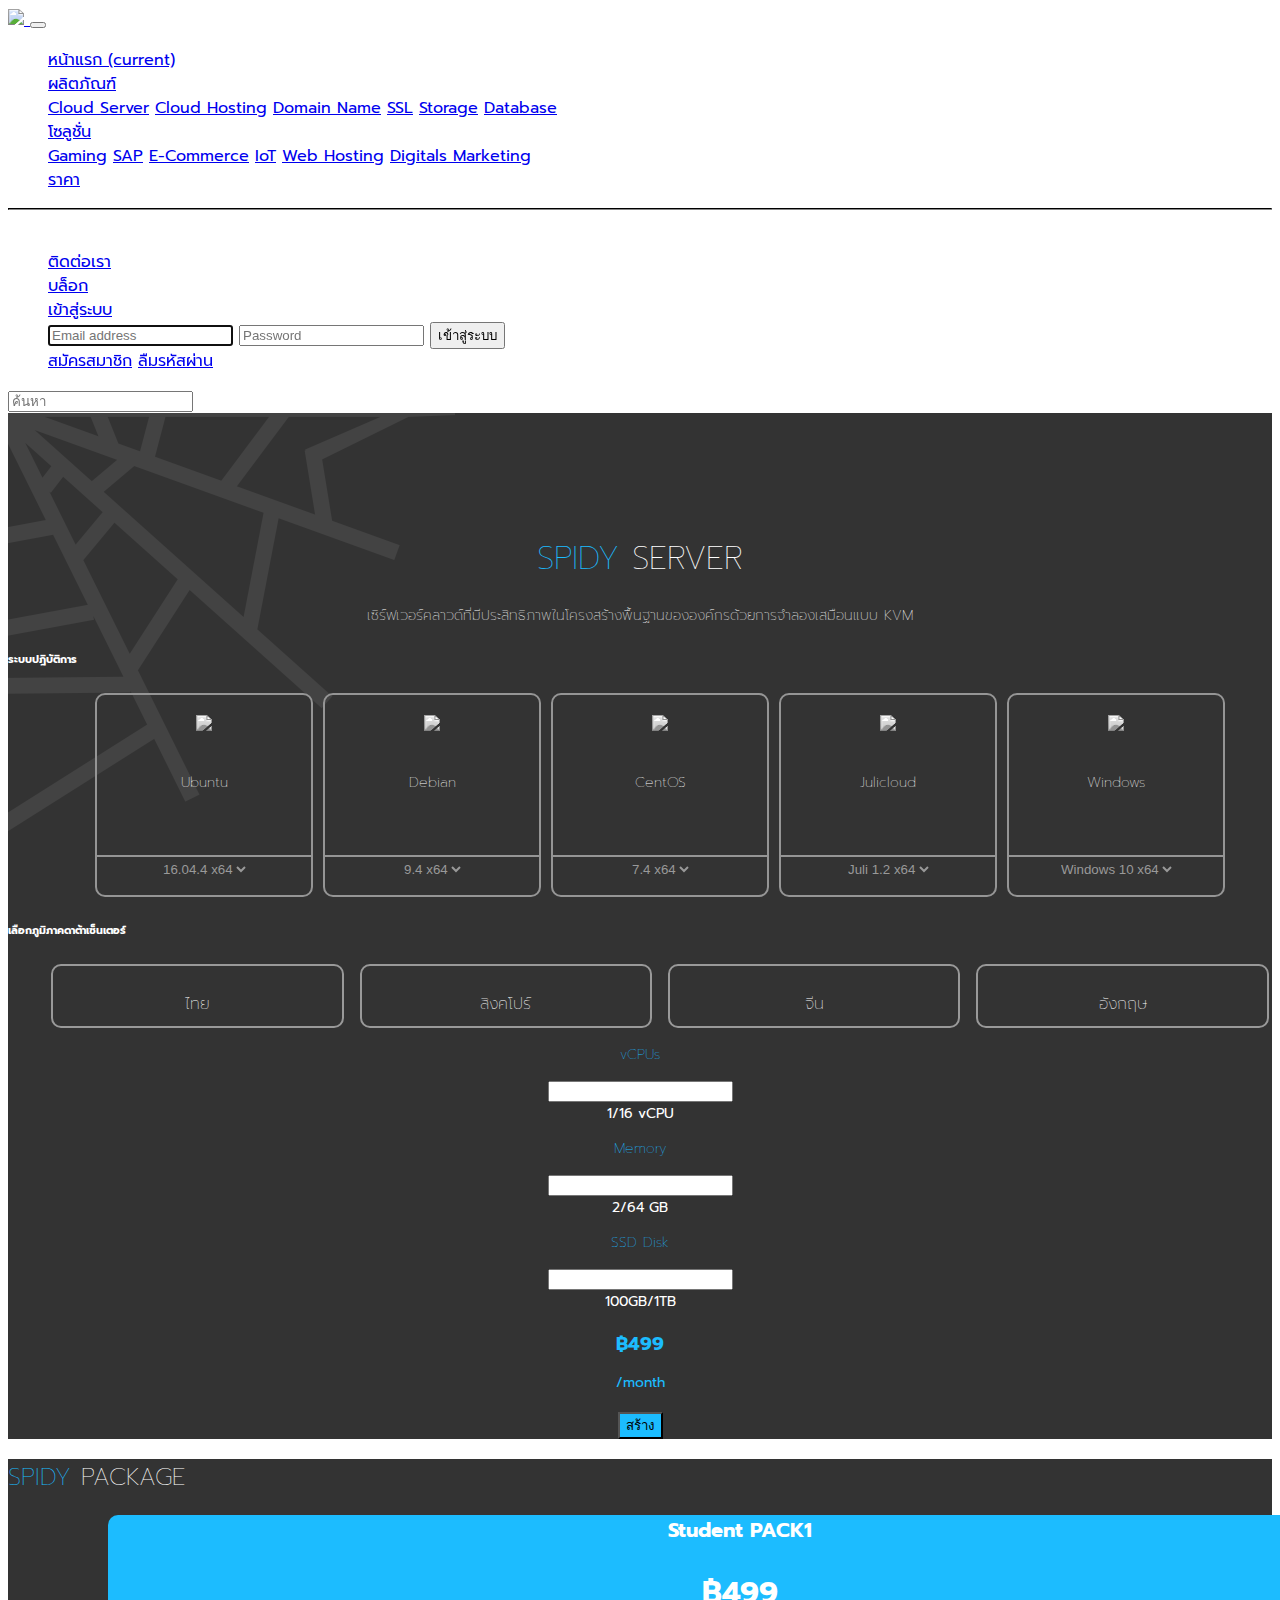
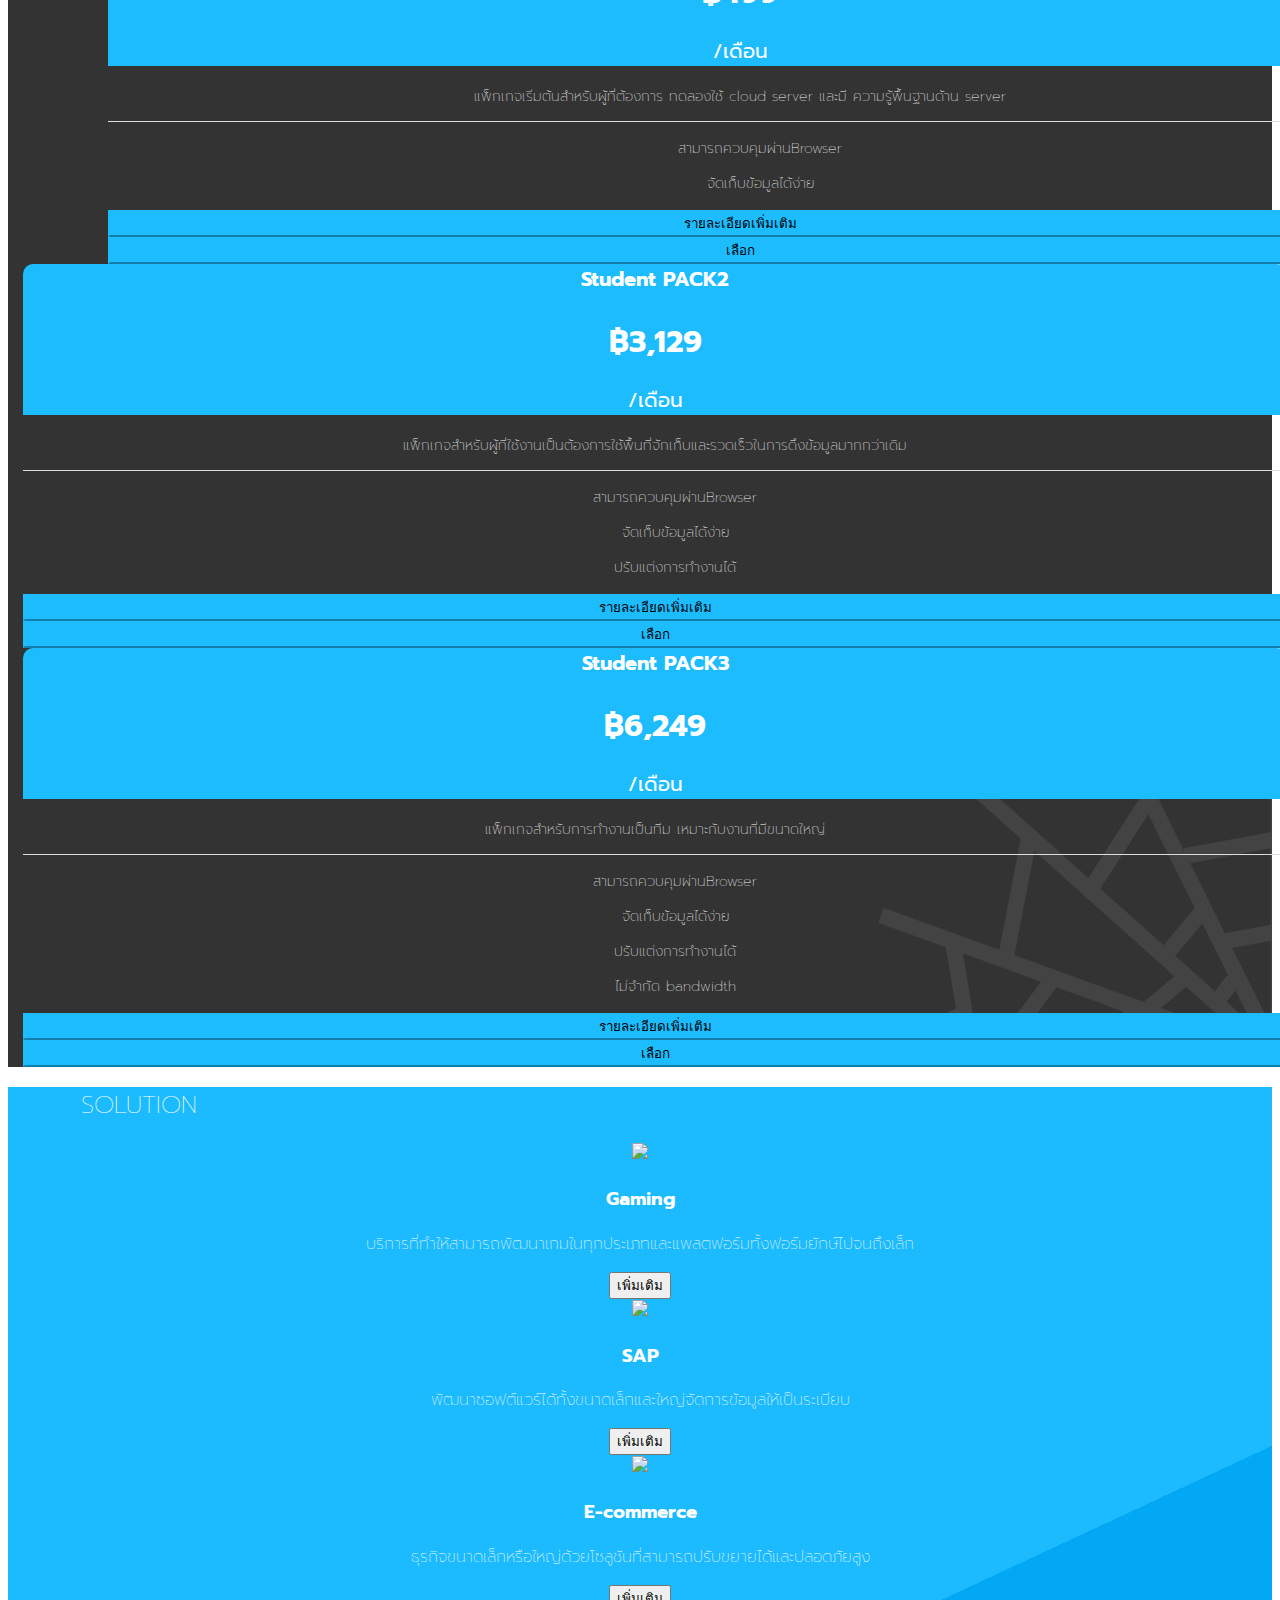
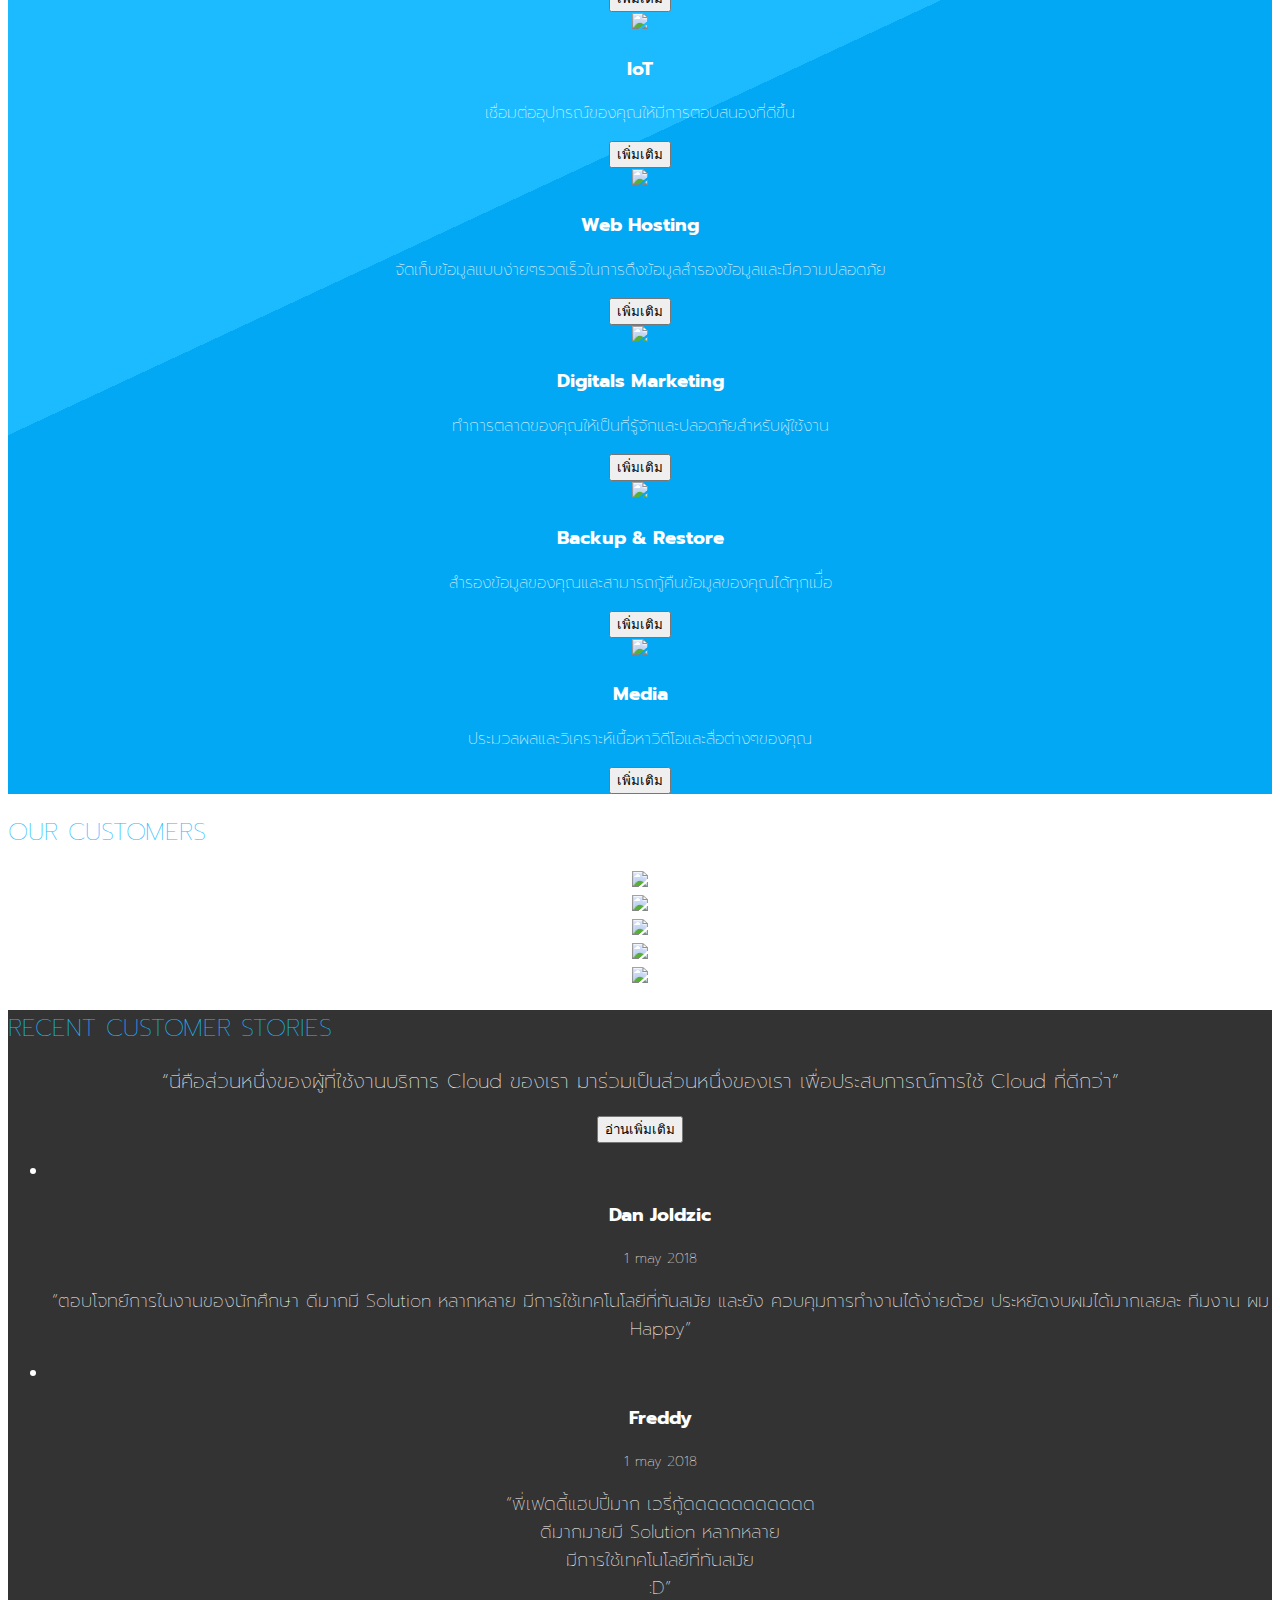
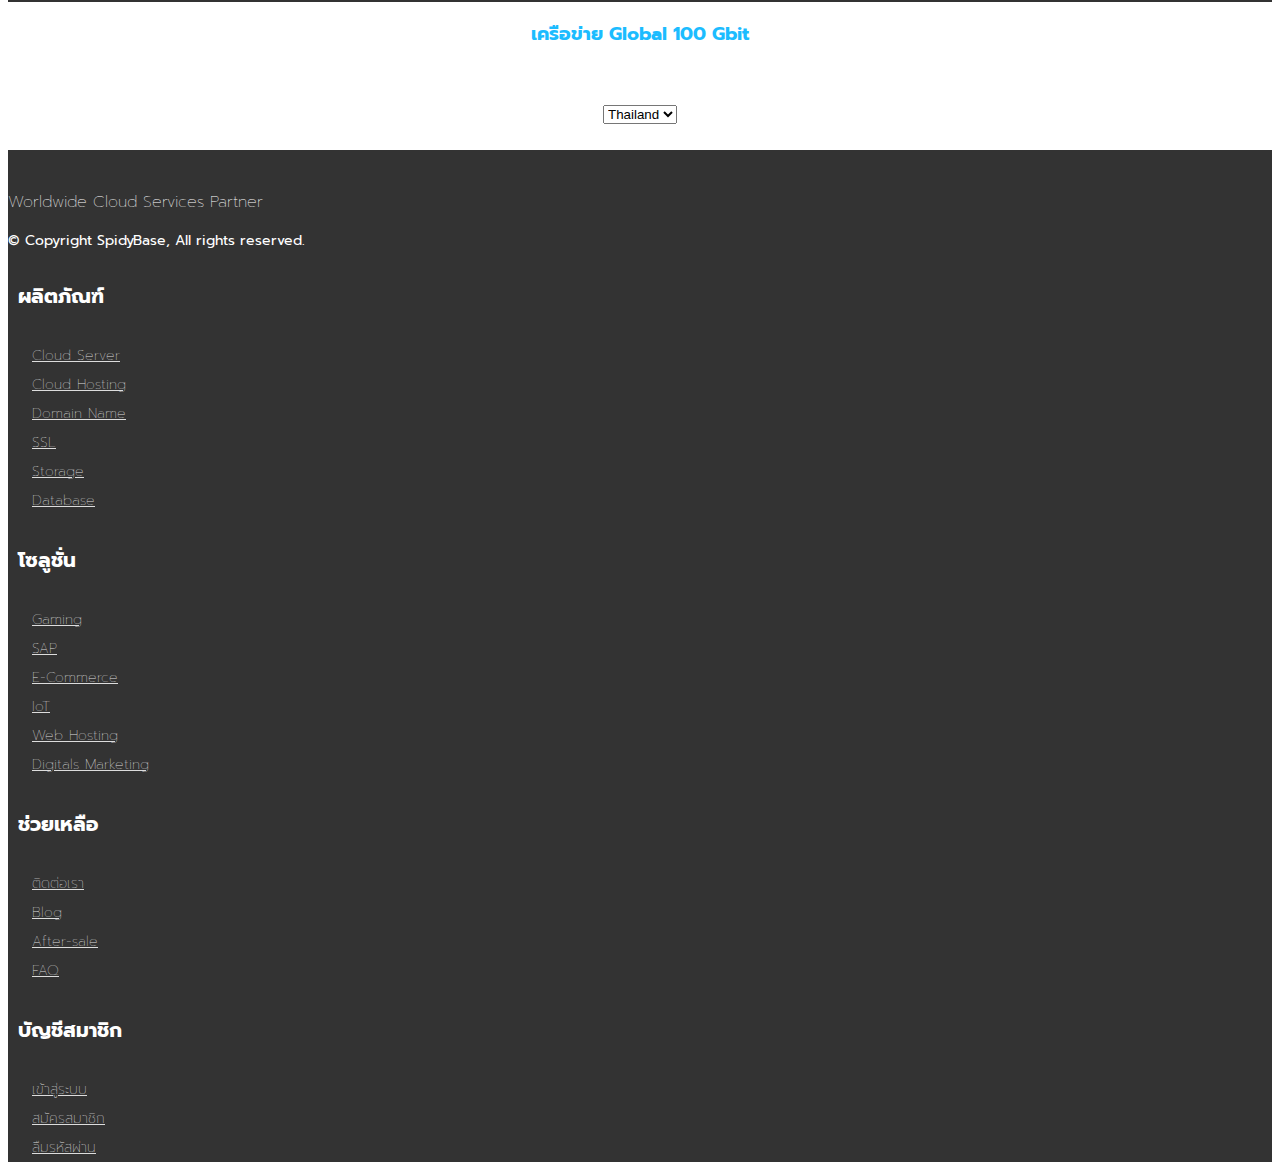
==== commit 16365924: "Update" ====
--- a/index.html
+++ b/index.html
@@ -7,7 +7,8 @@
     <meta name="viewport" content="width=device-width, initial-scale=1">
 
     <link rel="stylesheet" href="css/reset.css">
-    <link rel="stylesheet" href="css/font-awesome.min.css">
+    <link rel="stylesheet" href="https://use.fontawesome.com/releases/v5.0.13/css/all.css" integrity="sha384-DNOHZ68U8hZfKXOrtjWvjxusGo9WQnrNx2sqG0tfsghAvtVlRW3tvkXWZh58N9jp"
+        crossorigin="anonymous">
     <link rel="stylesheet" href="css/bootstrap.min.css">
     <link rel="stylesheet" href="css/bootstrap-slider.min.css">
     <link rel="stylesheet" href="css/jquery.bxslider.css">
@@ -48,12 +49,12 @@
                                 ผลิตภัณฑ์
                             </a>
                             <div class="dropdown-menu" aria-labelledby="navbarDropdown">
-                                <a class="dropdown-item" href="#">Cloud Server</a>
-                                <a class="dropdown-item" href="#">Cloud Hosting</a>
-                                <a class="dropdown-item" href="#">Domain Name</a>
-                                <a class="dropdown-item" href="#">SSL</a>
-                                <a class="dropdown-item" href="#">Storage</a>
-                                <a class="dropdown-item" href="#">Database</a>
+                                <a class="dropdown-item" href="product.html">Cloud Server</a>
+                                <a class="dropdown-item" href="product.html">Cloud Hosting</a>
+                                <a class="dropdown-item" href="product.html">Domain Name</a>
+                                <a class="dropdown-item" href="product.html">SSL</a>
+                                <a class="dropdown-item" href="product.html">Storage</a>
+                                <a class="dropdown-item" href="product.html">Database</a>
                             </div>
                         </li>
                         <li class="nav-item dropdown">
@@ -62,12 +63,12 @@
                                 โซลูชั่น
                             </a>
                             <div class="dropdown-menu" aria-labelledby="navbarDropdown">
-                                <a class="dropdown-item" href="#">Gaming</a>
-                                <a class="dropdown-item" href="#">SAP</a>
-                                <a class="dropdown-item" href="#">E-Commerce</a>
-                                <a class="dropdown-item" href="#">IoT</a>
-                                <a class="dropdown-item" href="#">Web Hosting</a>
-                                <a class="dropdown-item" href="#">Digitals Marketing</a>
+                                <a class="dropdown-item" href="product.html">Gaming</a>
+                                <a class="dropdown-item" href="product.html">SAP</a>
+                                <a class="dropdown-item" href="product.html">E-Commerce</a>
+                                <a class="dropdown-item" href="product.html">IoT</a>
+                                <a class="dropdown-item" href="product.html">Web Hosting</a>
+                                <a class="dropdown-item" href="product.html">Digitals Marketing</a>
                             </div>
                         </li>
                         <li class="nav-item">
@@ -272,13 +273,13 @@
                 </div>
             </div>
             <div class="row mt-3">
-                <div class="col-auto col-lg-8 text-right">
+                <div class="col-4 col-md-4 col-lg-6 text-right">
                     <h3 class="color-theme">
                         <span id="totalprice">฿499</span>
                         <p>/month</p>
                     </h3>
                 </div>
-                <div class="col col-lg-4">
+                <div class="col-8 col-md-8 col-lg-6">
                     <button type="button" class="btn btn-primary btn-lg btn-block bg-theme">สร้าง</button>
                 </div>
             </div>
@@ -303,7 +304,7 @@
                             <ul>
                                 <li>
                                     <p class="card-text text-left">
-                                        <i class="fa fa-fw fa-sliders color-theme"></i>
+                                        <i class="fa fa-fw fa-terminal color-theme"></i>
                                         สามารถควบคุมผ่านBrowser
                                     </p>
                                 </li>
@@ -333,7 +334,7 @@
                             <ul>
                                 <li>
                                     <p class="card-text text-left">
-                                        <i class="fa fa-fw fa-sliders color-theme"></i>
+                                        <i class="fa fa-fw fa-terminal color-theme"></i>
                                         สามารถควบคุมผ่านBrowser
                                     </p>
                                 </li>
@@ -368,7 +369,7 @@
                             <ul>
                                 <li>
                                     <p class="card-text text-left">
-                                        <i class="fa fa-fw fa-sliders color-theme"></i>
+                                        <i class="fa fa-fw fa-terminal color-theme"></i>
                                         สามารถควบคุมผ่านBrowser
                                     </p>
                                 </li>
@@ -401,115 +402,126 @@
             </div>
             <div class="device-sm">
                 <div class="card-deck package-list text-center text-dark package-slider">
-                    <div class="card box-shadow">
-                        <div class="card-header bg-theme">Student PACK1
-                            <h2 class="mt-3">฿499</h2>
-                            <p class="f-20">/เดือน</p>
-                        </div>
-                        <div class="card-body">
-                            <p class="card-text text-left">แพ็กเกจเริ่มต้นสำหรับผู้ที่ต้องการ ทดลองใช้ cloud server และมี ความรู้พื้นฐานด้าน server</p>
-                        </div>
-                        <div class="card-body secondary">
-                            <ul>
-                                <li>
-                                    <p class="card-text text-left">
-                                        <i class="fa fa-fw fa-sliders color-theme"></i>
-                                        สามารถควบคุมผ่านBrowser
-                                    </p>
-                                </li>
-                                <li>
-                                    <p class="card-text text-left">
-                                        <i class="fa fa-fw fa-database color-theme"></i>
-                                        จัดเก็บข้อมูลได้ง่าย
-                                    </p>
-                                </li>
-                                <li>
-                                    <p class="text-white">ETC</p>
-                                </li>
-                            </ul>
-                        </div>
-                        <div class="card-footer">
-                            <button type="button" class="btn btn-primary btn-package mb-2">รายละเอียดเพิ่มเติม</button>
-                            <button type="button" class="btn btn-primary btn-package" id="student1">เลือก</button>
-                        </div>
-                    </div>
-                    <div class="card box-shadow">
-                        <div class="card-header bg-theme">Student PACK2
-                            <h2 class="mt-3">฿3,129</h2>
-                            <p class="f-20">/เดือน</p>
-                        </div>
-                        <div class="card-body">
-                            <p class="card-text text-left">แพ็กเกจสำหรับผู้ที่ใช้งานเป็นต้องการใช้พื้นที่จักเก็บและรวดเร็วในการดึงข้อมูลมากกว่าเดิม
-                            </p>
-                        </div>
-                        <div class="card-body secondary">
-                            <ul>
-                                <li>
-                                    <p class="card-text text-left">
-                                        <i class="fa fa-fw fa-sliders color-theme"></i>
-                                        สามารถควบคุมผ่านBrowser
-                                    </p>
-                                </li>
-                                <li>
-                                    <p class="card-text text-left">
-                                        <i class="fa fa-fw fa-database color-theme"></i>
-                                        จัดเก็บข้อมูลได้ง่าย
-                                    </p>
-                                </li>
-                                <li>
-                                    <p class="card-text text-left">
-                                        <i class="fa fa-fw fa-cog color-theme"></i>
-                                        ปรับแต่งการทำงานได้
-                                    </p>
-                                </li>
-                            </ul>
-                        </div>
-                        <div class="card-footer">
-                            <button type="button" class="btn btn-primary btn-package mb-2">รายละเอียดเพิ่มเติม</button>
-                            <button type="button" class="btn btn-primary btn-package" id="student2">เลือก</button>
-                        </div>
-                    </div>
-                    <div class="card box-shadow">
-                        <div class="card-header bg-theme">Student PACK3
-                            <h2 class="mt-3">฿6,249</h2>
-                            <p class="f-20">/เดือน</p>
-                        </div>
-                        <div class="card-body">
-                            <p class="card-text text-left">แพ็กเกจสำหรับการทำงานเป็นทีม เหมาะกับงานที่มีขนาดใหญ่</p>
-                        </div>
-                        <div class="card-body secondary">
-                            <ul>
-                                <li>
-                                    <p class="card-text text-left">
-                                        <i class="fa fa-fw fa-sliders color-theme"></i>
-                                        สามารถควบคุมผ่านBrowser
-                                    </p>
-                                </li>
-                                <li>
-                                    <p class="card-text text-left">
-                                        <i class="fa fa-fw fa-database color-theme"></i>
-                                        จัดเก็บข้อมูลได้ง่าย
-                                    </p>
-                                </li>
-                                <li>
-                                    <p class="card-text text-left">
-                                        <i class="fa fa-fw fa-cog color-theme"></i>
-                                        ปรับแต่งการทำงานได้
-                                    </p>
-                                </li>
-                                <li>
-                                    <p class="card-text text-left">
-                                        <i class="fa fa-fw fa-server color-theme"></i>
-                                        ไม่จำกัด bandwidth
-                                    </p>
-                                </li>
-                            </ul>
-                        </div>
-                        <div class="card-footer">
-                            <button type="button" class="btn btn-primary btn-package mb-2">รายละเอียดเพิ่มเติม</button>
-                            <button type="button" class="btn btn-primary btn-package" id="student3">เลือก</button>
-                        </div>
-                    </div>
+                    <ul class="package-slider--">
+                        <li>
+                            <div class="card box-shadow">
+                                <div class="card-header bg-theme">Student PACK1
+                                    <h2 class="mt-3">฿499</h2>
+                                    <p class="f-20">/เดือน</p>
+                                </div>
+                                <div class="card-body">
+                                    <p class="card-text text-left">แพ็กเกจเริ่มต้นสำหรับผู้ที่ต้องการ ทดลองใช้ cloud server และมี ความรู้พื้นฐานด้าน server</p>
+                                </div>
+                                <div class="card-body secondary">
+                                    <ul>
+                                        <li>
+                                            <p class="card-text text-left">
+                                                <i class="fa fa-fw fa-terminal color-theme"></i>
+                                                สามารถควบคุมผ่านBrowser
+                                            </p>
+                                        </li>
+                                        <li>
+                                            <p class="card-text text-left">
+                                                <i class="fa fa-fw fa-database color-theme"></i>
+                                                จัดเก็บข้อมูลได้ง่าย
+                                            </p>
+                                        </li>
+                                        <li>
+                                            <p class="text-white">ETC</p>
+                                        </li>
+                                    </ul>
+                                </div>
+                                <div class="card-footer">
+                                    <button type="button" class="btn btn-primary btn-package mb-2">รายละเอียดเพิ่มเติม</button>
+                                    <button type="button" class="btn btn-primary btn-package" id="student1">เลือก</button>
+                                </div>
+                            </div>
+                        </li>
+                        <li>
+                            <div class="card box-shadow">
+                                <div class="card-header bg-theme">Student PACK2
+                                    <h2 class="mt-3">฿3,129</h2>
+                                    <p class="f-20">/เดือน</p>
+                                </div>
+                                <div class="card-body">
+                                    <p class="card-text text-left">แพ็กเกจสำหรับผู้ที่ใช้งานเป็นต้องการใช้พื้นที่จักเก็บและรวดเร็วในการดึงข้อมูลมากกว่าเดิม
+                                    </p>
+                                </div>
+                                <div class="card-body secondary">
+                                    <ul>
+                                        <li>
+                                            <p class="card-text text-left">
+                                                <i class="fa fa-fw fa-terminal color-theme"></i>
+                                                สามารถควบคุมผ่านBrowser
+                                            </p>
+                                        </li>
+                                        <li>
+                                            <p class="card-text text-left">
+                                                <i class="fa fa-fw fa-database color-theme"></i>
+                                                จัดเก็บข้อมูลได้ง่าย
+                                            </p>
+                                        </li>
+                                        <li>
+                                            <p class="card-text text-left">
+                                                <i class="fa fa-fw fa-cog color-theme"></i>
+                                                ปรับแต่งการทำงานได้
+                                            </p>
+                                        </li>
+                                    </ul>
+                                </div>
+                                <div class="card-footer">
+                                    <button type="button" class="btn btn-primary btn-package mb-2">รายละเอียดเพิ่มเติม</button>
+                                    <button type="button" class="btn btn-primary btn-package" id="student2">เลือก</button>
+                                </div>
+                            </div>
+                        </li>
+                        <li>
+                            <div class="card box-shadow">
+                                <div class="card-header bg-theme">Student PACK3
+                                    <h2 class="mt-3">฿6,249</h2>
+                                    <p class="f-20">/เดือน</p>
+                                </div>
+                                <div class="card-body">
+                                    <p class="card-text text-left">แพ็กเกจสำหรับการทำงานเป็นทีม เหมาะกับงานที่มีขนาดใหญ่</p>
+                                </div>
+                                <div class="card-body secondary">
+                                    <ul>
+                                        <li>
+                                            <p class="card-text text-left">
+                                                <i class="fa fa-fw fa-terminal color-theme"></i>
+                                                สามารถควบคุมผ่านBrowser
+                                            </p>
+                                        </li>
+                                        <li>
+                                            <p class="card-text text-left">
+                                                <i class="fa fa-fw fa-database color-theme"></i>
+                                                จัดเก็บข้อมูลได้ง่าย
+                                            </p>
+                                        </li>
+                                        <li>
+                                            <p class="card-text text-left">
+                                                <i class="fa fa-fw fa-cog color-theme"></i>
+                                                ปรับแต่งการทำงานได้
+                                            </p>
+                                        </li>
+                                        <li>
+                                            <p class="card-text text-left">
+                                                <i class="fa fa-fw fa-server color-theme"></i>
+                                                ไม่จำกัด bandwidth
+                                            </p>
+                                        </li>
+                                    </ul>
+                                </div>
+                                <div class="card-footer">
+                                    <button type="button" class="btn btn-primary btn-package mb-2">รายละเอียดเพิ่มเติม</button>
+                                    <button type="button" class="btn btn-primary btn-package" id="student3">เลือก</button>
+                                </div>
+                            </div>
+                        </li>
+                    </ul>
+
+
+
                 </div>
             </div>
         </div>
@@ -520,7 +532,7 @@
                 <span class="header-section-sub">Solution</span>
             </h2>
             <div class="row">
-                <div class="col-lg-3 col-md-4 mt-3">
+                <div class="col-lg-3 col-md-4 mt-4 items">
                     <img src="images/solution/gaming.png" class="mx-auto d-block" width="100">
                     <h3 class="pt-3">
                         Gaming
@@ -528,9 +540,9 @@
                     <p class="f-16">
                         บริการที่ทำให้สามารถพัฒนาเกมในทุกประเภทและแพลตฟอร์มทั้งฟอร์มยักษ์ไปจนถึงเล็ก
                     </p>
-                    <button type="button" class="btn btn-outline-light">เพิ่มเติม</button>
-                </div>
-                <div class="col-lg-3 col-md-4 mt-3">
+                    <button type="button" class="btn btn-outline-light mb-4">เพิ่มเติม</button>
+                </div>
+                <div class="col-lg-3 col-md-4 mt-4 items">
                     <img src="images/solution/SAP.png" class="mx-auto d-block" width="100">
                     <h3 class="pt-3">
                         SAP
@@ -538,19 +550,19 @@
                     <p class="f-16">
                         พัฒนาซอฟต์แวร์ได้ทั้งขนาดเล็กและใหญ่จัดการข้อมูลให้เป็นระเบียบ
                     </p>
-                    <button type="button" class="btn btn-outline-light">เพิ่มเติม</button>
-                </div>
-                <div class="col-lg-3 col-md-4 mt-3">
+                    <button type="button" class="btn btn-outline-light mb-4">เพิ่มเติม</button>
+                </div>
+                <div class="col-lg-3 col-md-4 mt-4 items">
                     <img src="images/solution/e-com.png" class="mx-auto d-block" width="100">
                     <h3 class="pt-3">
                         E-commerce
                     </h3>
                     <p class="f-16">
-                        ขับเคลื่อนธุรกิจอีคอมเมิร์ซขนาดเล็กหรือใหญ่ด้วยโซลูชันที่สามารถปรับขยายได้และมีความปลอดภัยสูง
-                    </p>
-                    <button type="button" class="btn btn-outline-light">เพิ่มเติม</button>
-                </div>
-                <div class="col-lg-3 col-md-4 mt-3">
+                        ธุรกิจขนาดเล็กหรือใหญ่ด้วยโซลูชันที่สามารถปรับขยายได้และปลอดภัยสูง
+                    </p>
+                    <button type="button" class="btn btn-outline-light mb-4">เพิ่มเติม</button>
+                </div>
+                <div class="col-lg-3 col-md-4 mt-4 items">
                     <img src="images/solution/IOT.png" class="mx-auto d-block" width="100">
                     <h3 class="pt-3">
                         IoT
@@ -558,19 +570,19 @@
                     <p class="f-16">
                         เชื่อมต่ออุปกรณ์ของคุณให้มีการตอบสนองที่ดีขึ้น
                     </p>
-                    <button type="button" class="btn btn-outline-light">เพิ่มเติม</button>
-                </div>
-                <div class="col-lg-3 col-md-4 mt-3">
+                    <button type="button" class="btn btn-outline-light mb-4">เพิ่มเติม</button>
+                </div>
+                <div class="col-lg-3 col-md-4 mt-4 items">
                     <img src="images/solution/webhost.png" class="mx-auto d-block" width="100">
                     <h3 class="pt-3">
                         Web Hosting
                     </h3>
                     <p class="f-16">
-                        จัดเก็บข้อมูลของคุณแบบง่ายๆรวดเร็วในการดึงข้อมูลสำรองข้อมูลของคุณและมีความปลอดภัย
-                    </p>
-                    <button type="button" class="btn btn-outline-light">เพิ่มเติม</button>
-                </div>
-                <div class="col-lg-3 col-md-4 mt-3">
+                        จัดเก็บข้อมูลแบบง่ายๆรวดเร็วในการดึงข้อมูลสำรองข้อมูลและมีความปลอดภัย
+                    </p>
+                    <button type="button" class="btn btn-outline-light mb-4">เพิ่มเติม</button>
+                </div>
+                <div class="col-lg-3 col-md-4 mt-4 items">
                     <img src="images/solution/digitalmarketing.png" class="mx-auto d-block" width="100">
                     <h3 class="pt-3">
                         Digitals Marketing
@@ -578,9 +590,9 @@
                     <p class="f-16">
                         ทำการตลาดของคุณให้เป็นที่รู้จักและปลอดภัยสำหรับผู้ใช้งาน
                     </p>
-                    <button type="button" class="btn btn-outline-light">เพิ่มเติม</button>
-                </div>
-                <div class="col-lg-3 col-md-4 mt-3">
+                    <button type="button" class="btn btn-outline-light mb-4">เพิ่มเติม</button>
+                </div>
+                <div class="col-lg-3 col-md-4 mt-4 items">
                     <img src="images/solution/backup.png" class="mx-auto d-block" width="100">
                     <h3 class="pt-3">
                         Backup &amp; Restore
@@ -588,9 +600,9 @@
                     <p class="f-16">
                         สำรองข้อมูลของคุณและสามารถกู้คืนข้อมูลของคุณได้ทุกเม่ื่อ
                     </p>
-                    <button type="button" class="btn btn-outline-light">เพิ่มเติม</button>
-                </div>
-                <div class="col-lg-3 col-md-4 mt-3">
+                    <button type="button" class="btn btn-outline-light mb-4">เพิ่มเติม</button>
+                </div>
+                <div class="col-lg-3 col-md-4 mt-4 items">
                     <img src="images/solution/media.png" class="mx-auto d-block" width="100">
                     <h3 class="pt-3">
                         Media
@@ -598,7 +610,7 @@
                     <p class="f-16">
                         ประมวลผลและวิเคราะห์เนื้อหาวิดีโอและสื่อต่างๆของคุณ
                     </p>
-                    <button type="button" class="btn btn-outline-light">เพิ่มเติม</button>
+                    <button type="button" class="btn btn-outline-light mb-4">เพิ่มเติม</button>
                 </div>
             </div>
         </div>
@@ -657,16 +669,18 @@
                             <div class="review-box">
                                 <div class="media">
                                     <div class="media-icon">
-                                        <img src="images/user.png" alt="" class="img-fluid rounded-circle">
+                                        <img src="images/user2.png" alt="" class="img-fluid rounded-circle">
                                     </div>
 
                                     <div class="media-body">
-                                        <h3 class="media-heading">Dan Joldzic</h3>
+                                        <h3 class="media-heading">Freddy</h3>
                                         <p class="media-text">1 may 2018</p>
                                     </div>
                                 </div>
-                                <p class="f-18">“ตอบโจทย์การในงานของนักศึกษา ดีมากมี Solution หลากหลาย มีการใช้เทคโนโลยีที่ทันสมัย และยัง
-                                    ควบคุมการทำงานได้ง่ายด้วย ประหยัดงบผมได้มากเลยละ ทีมงาน ผม Happy”</p>
+                                <p class="f-18">“พี่เฟดดี้แฮปปี้มาก เวรี่กู้ดดดดดดดดดดด
+                                    <br>ดีมากมายมี Solution หลากหลาย
+                                    <br>มีการใช้เทคโนโลยีที่ทันสมัย
+                                    <br>:D”</p>
                             </div>
                         </li>
                     </ul>
@@ -688,10 +702,10 @@
             </div>
             <div class="contact-location--">
                 <img src="images/map.png" alt="" class="img-fluid">
-                <i class="fa fa-circle text-warning th" data-toggle="tooltip" data-placement="top" title="Thailand"></i>
-                <i class="fa fa-circle text-warning jp" data-toggle="tooltip" data-placement="top" title="Japan"></i>
-                <i class="fa fa-circle text-warning gm" data-toggle="tooltip" data-placement="top" title="Germany"></i>
-                <i class="fa fa-circle text-warning ccg" data-toggle="tooltip" data-placement="top" title="Chicago"></i>
+                <i class="fas fa-circle text-warning th" data-toggle="tooltip" data-placement="top" title="Thailand"></i>
+                <i class="fas fa-circle text-warning jp" data-toggle="tooltip" data-placement="top" title="Japan"></i>
+                <i class="fas fa-circle text-warning gm" data-toggle="tooltip" data-placement="top" title="Germany"></i>
+                <i class="fas fa-circle text-warning ccg" data-toggle="tooltip" data-placement="top" title="Chicago"></i>
             </div>
         </div>
     </section>
@@ -708,7 +722,7 @@
                             <h3 class="f-20 text-center mb-0">ผลิตภัณฑ์</h3>
                             <div id="1" class="collapse" aria-labelledby="headingOne" data-parent="#accordionExample">
                                 <div class="card-body">
-                                    <a class="item" href="#">Cloud Server</a>
+                                    <a class="item" href="product.html">Cloud Server</a>
                                     <a class="item" href="#">Cloud Hosting</a>
                                     <a class="item" href="#">Domain Name</a>
                                     <a class="item" href="#">SSL</a>
@@ -767,7 +781,7 @@
 
                     <div class="col menu">
                         <h3 class="f-20  mb-0">ผลิตภัณฑ์</h3>
-                        <a class="item" href="#">Cloud Server</a>
+                        <a class="item" href="product.html">Cloud Server</a>
                         <a class="item" href="#">Cloud Hosting</a>
                         <a class="item" href="#">Domain Name</a>
                         <a class="item" href="#">SSL</a>
--- a/css/style.css
+++ b/css/style.css
@@ -6,6 +6,8 @@
 @import "components/customers.css";
 @import "components/review.css";
 @import "components/map-location.css";
+@import "components/contact.css";
+@import "components/product.css";
 @import "components/footer.css";
 body {
     font-family: 'Prompt', sans-serif;
@@ -78,6 +80,10 @@
     color: #1cbcff;
 }
 
+.border-color-theme {
+    border-color: #1cbcff
+}
+
 .f-12 {
     font-size: 12px;
 }
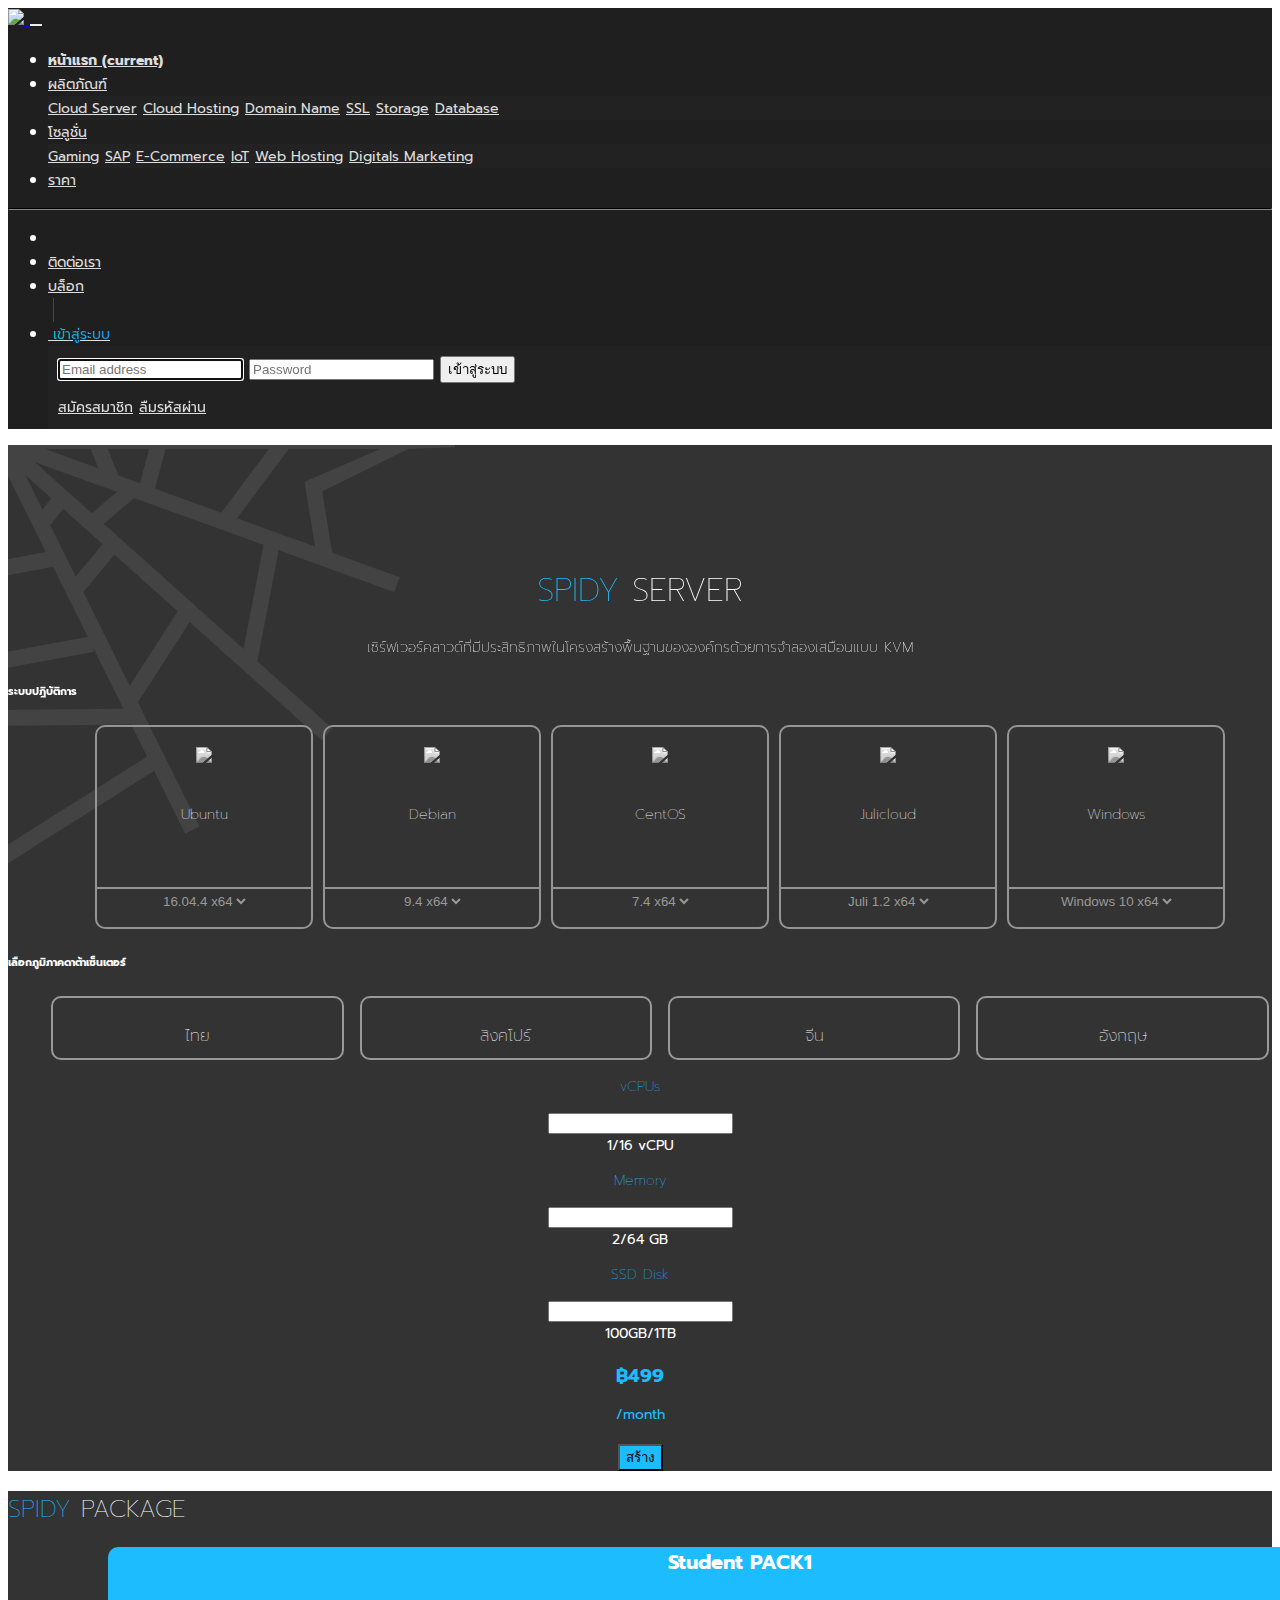
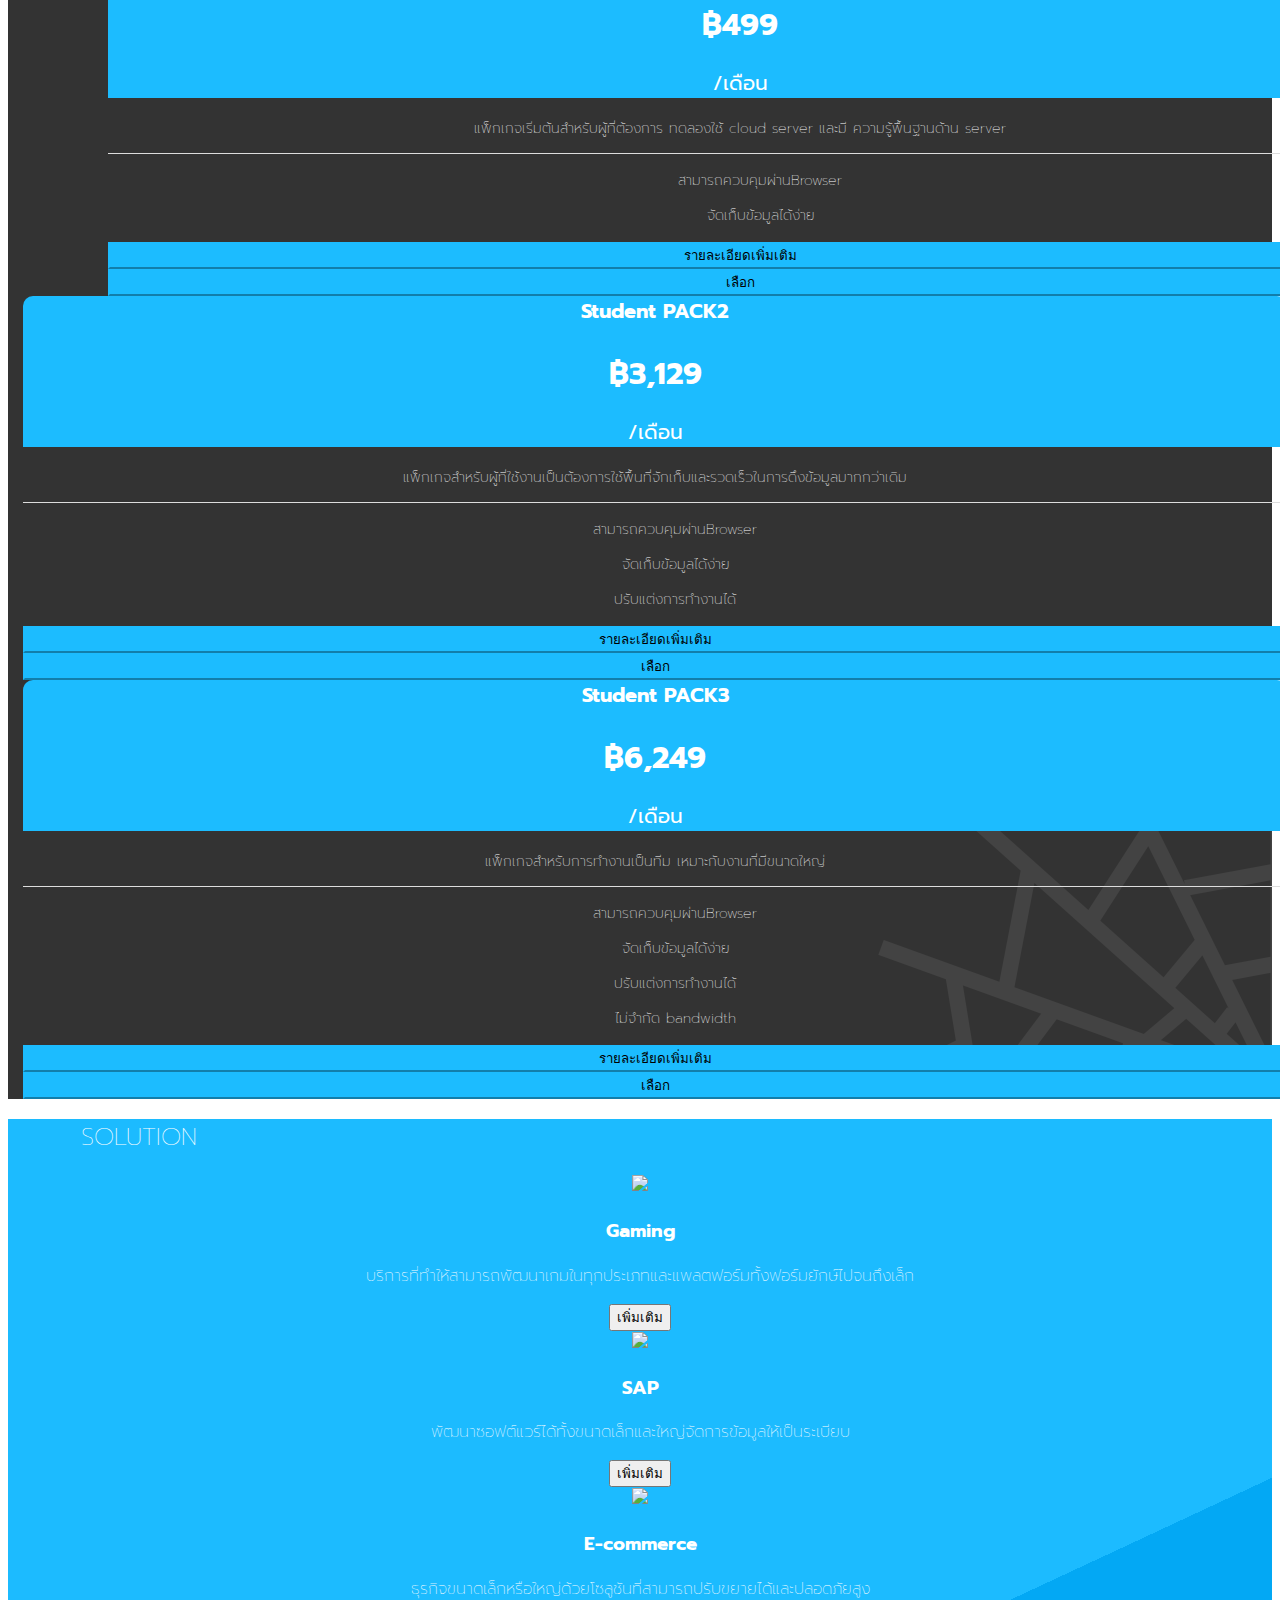
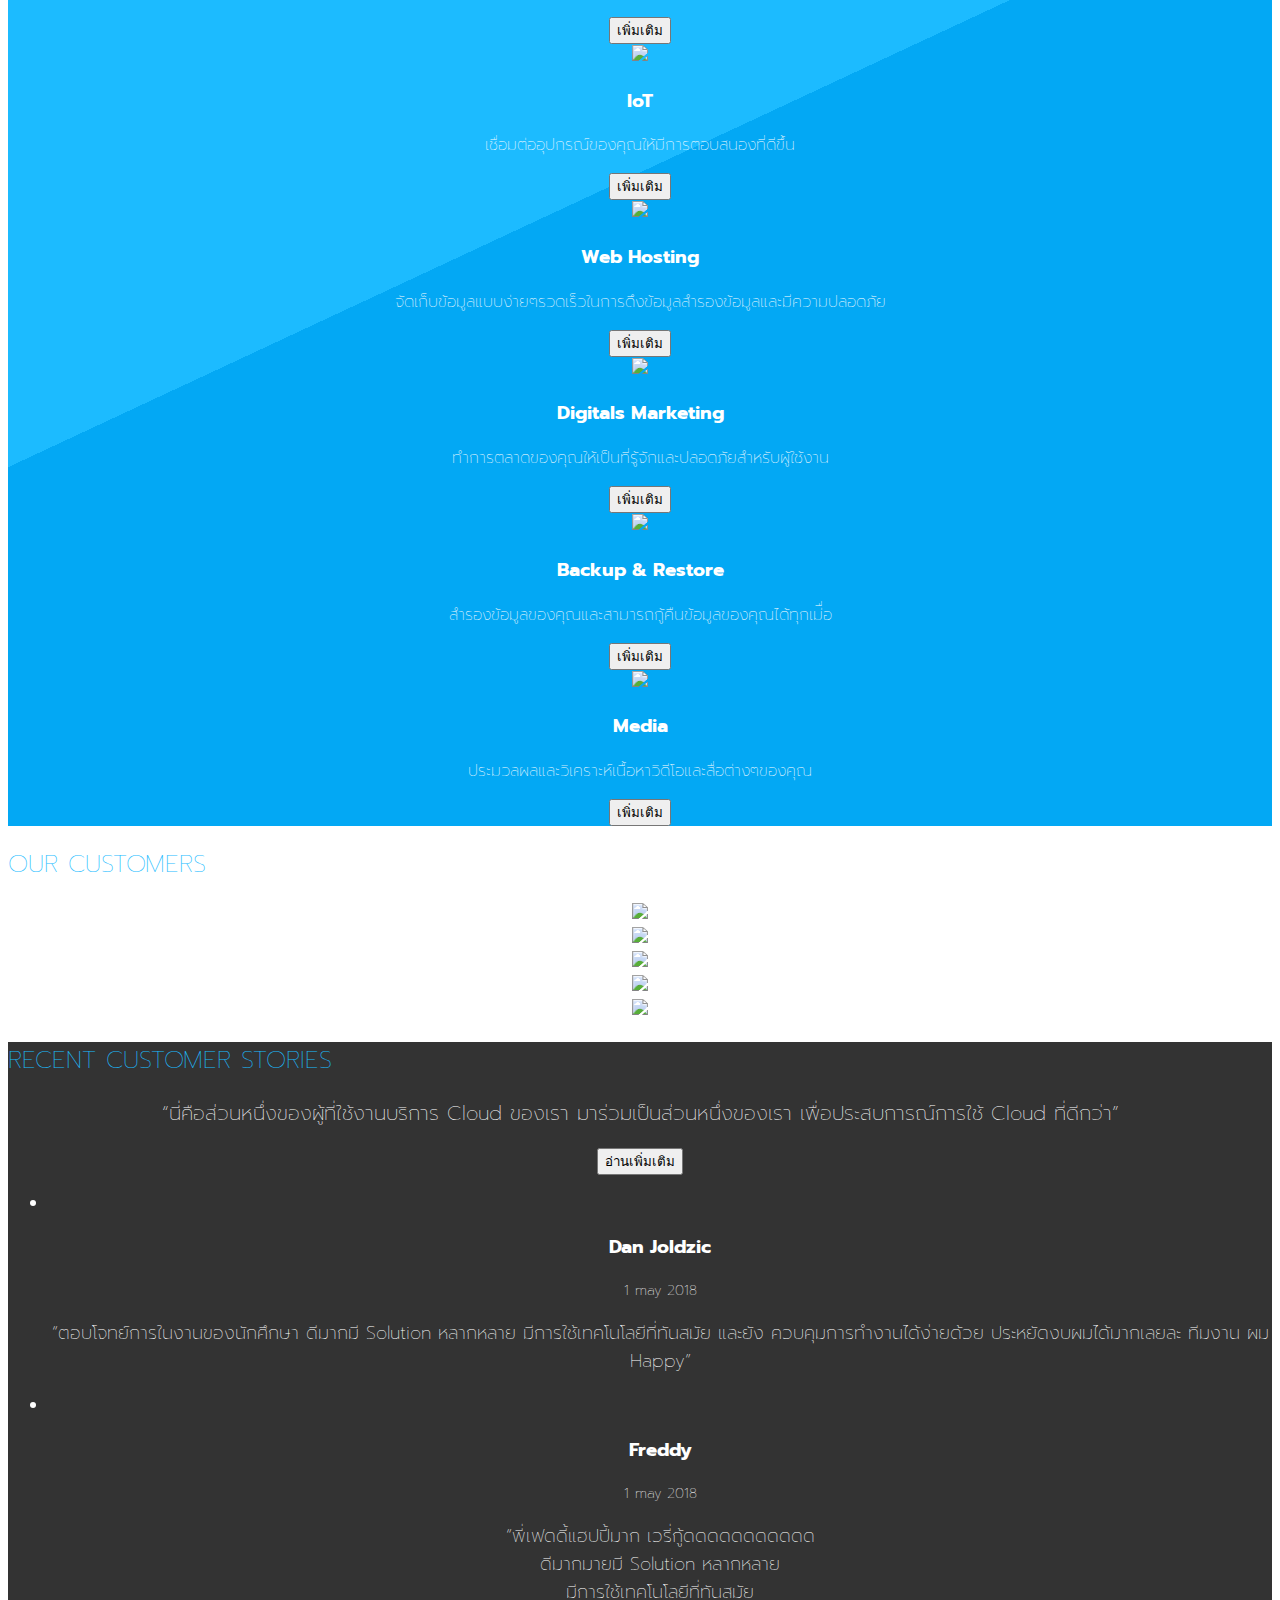
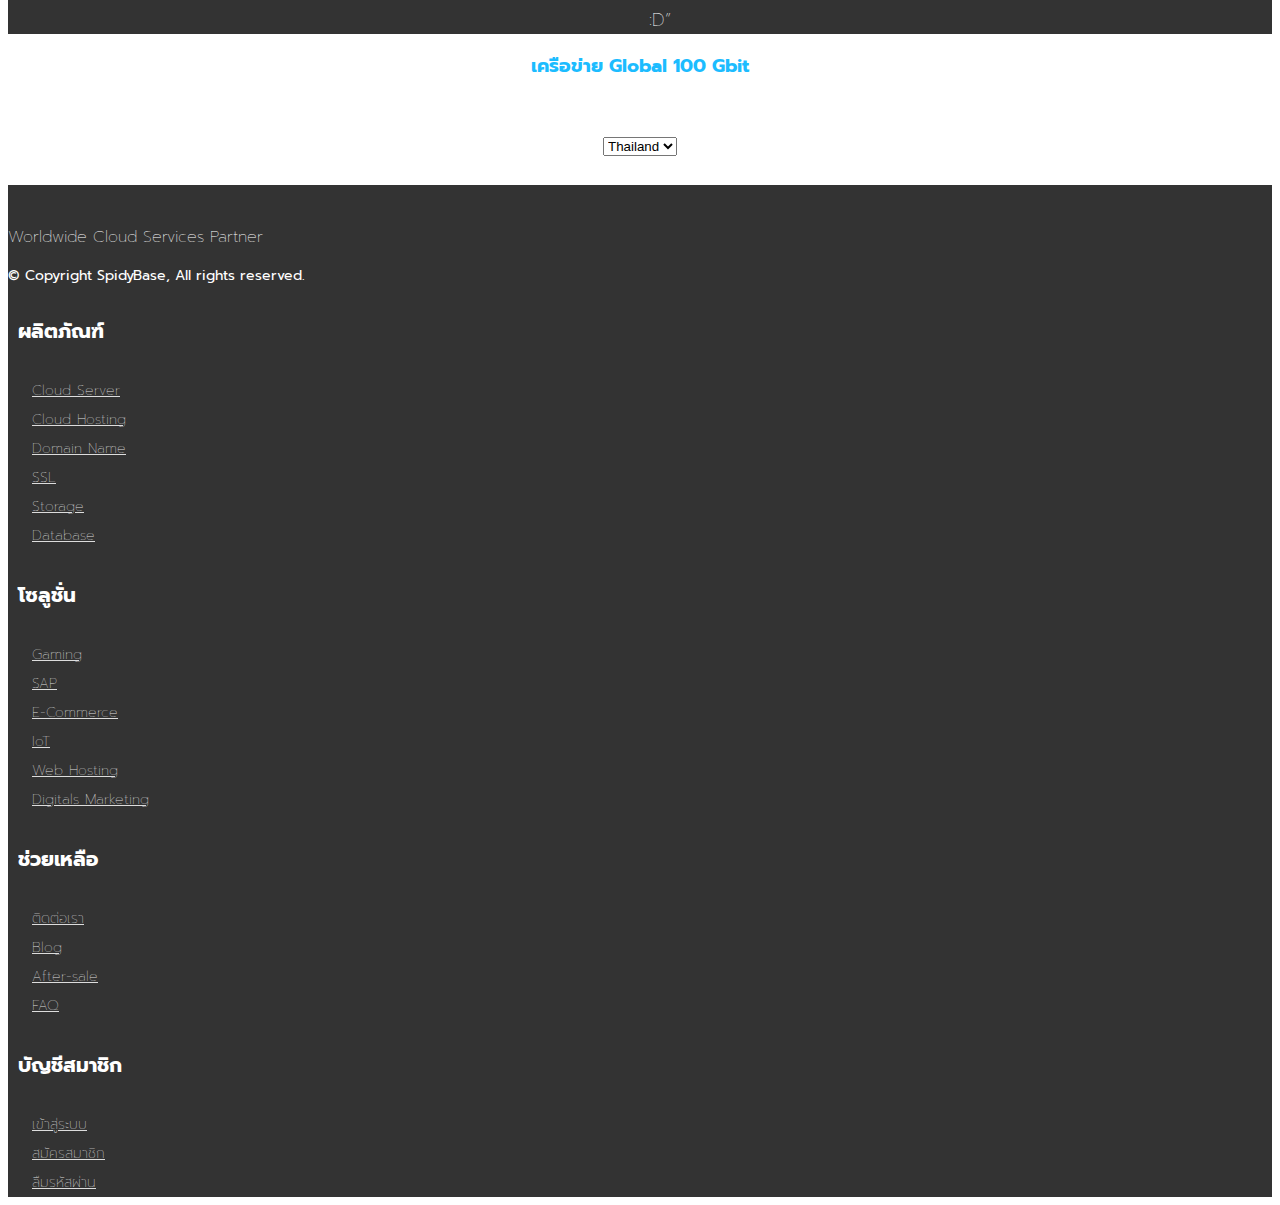
==== commit 00de596f: "favicon" ====
--- a/index.html
+++ b/index.html
@@ -5,6 +5,8 @@
     <meta charset="utf-8" />
     <title>Home - Spidybase</title>
     <meta name="viewport" content="width=device-width, initial-scale=1">
+    <link rel="shortcut icon" href="images/favicon.ico">
+    <link rel="icon" href="images/favicon.ico">
 
     <link rel="stylesheet" href="css/reset.css">
     <link rel="stylesheet" href="https://use.fontawesome.com/releases/v5.0.13/css/all.css" integrity="sha384-DNOHZ68U8hZfKXOrtjWvjxusGo9WQnrNx2sqG0tfsghAvtVlRW3tvkXWZh58N9jp"
@@ -235,7 +237,7 @@
             <div class="row">
                 <div class="col-md-2 text-left">
                     <p class="req-os-text">vCPUs
-                        <i class="fa fa-info-circle text-warning" data-toggle="tooltip" data-placement="right" title="Tooltip on right"></i>
+                        <i class="fa fa-info-circle text-warning" data-toggle="tooltip" data-placement="right" title="เลือกจำนวน cpu ที่คุณต้องการประมวณผลt"></i>
                     </p>
 
                 </div>
@@ -249,7 +251,7 @@
             <div class="row">
                 <div class="col-md-2 text-left">
                     <p class="req-os-text">Memory
-                        <i class="fa fa-info-circle text-warning" data-toggle="tooltip" data-placement="right" title="Tooltip on right"></i>
+                        <i class="fa fa-info-circle text-warning" data-toggle="tooltip" data-placement="right" title="เลือกจำนวนพื้นที่หน่วยความจำในการประมวณผลของคุณ"></i>
                     </p>
                 </div>
                 <div class="col">
@@ -709,7 +711,7 @@
             </div>
         </div>
     </section>
-    <footer class="pt-4 pb-5">
+    <footer class="pt-4 pb-1">
         <div class="container">
             <div class="row device-sm">
                 <div class="col-lg text-center">
